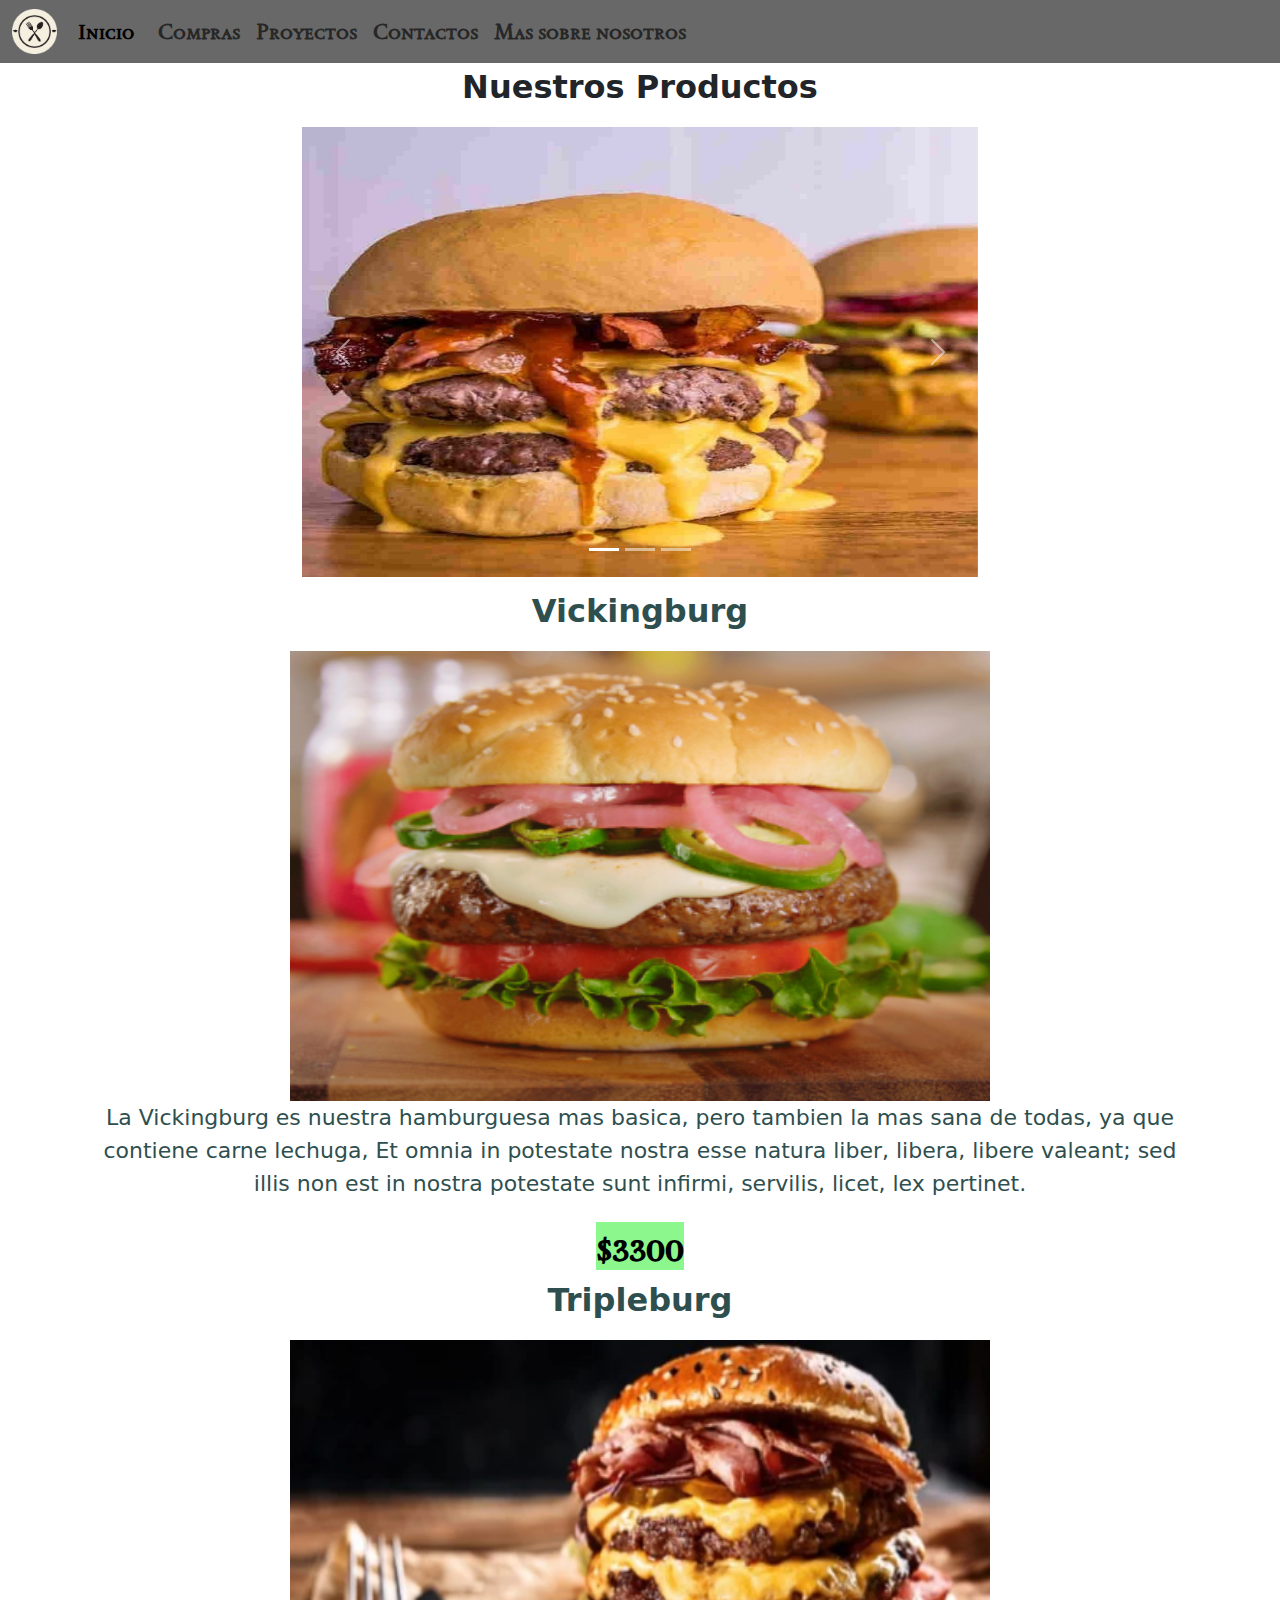
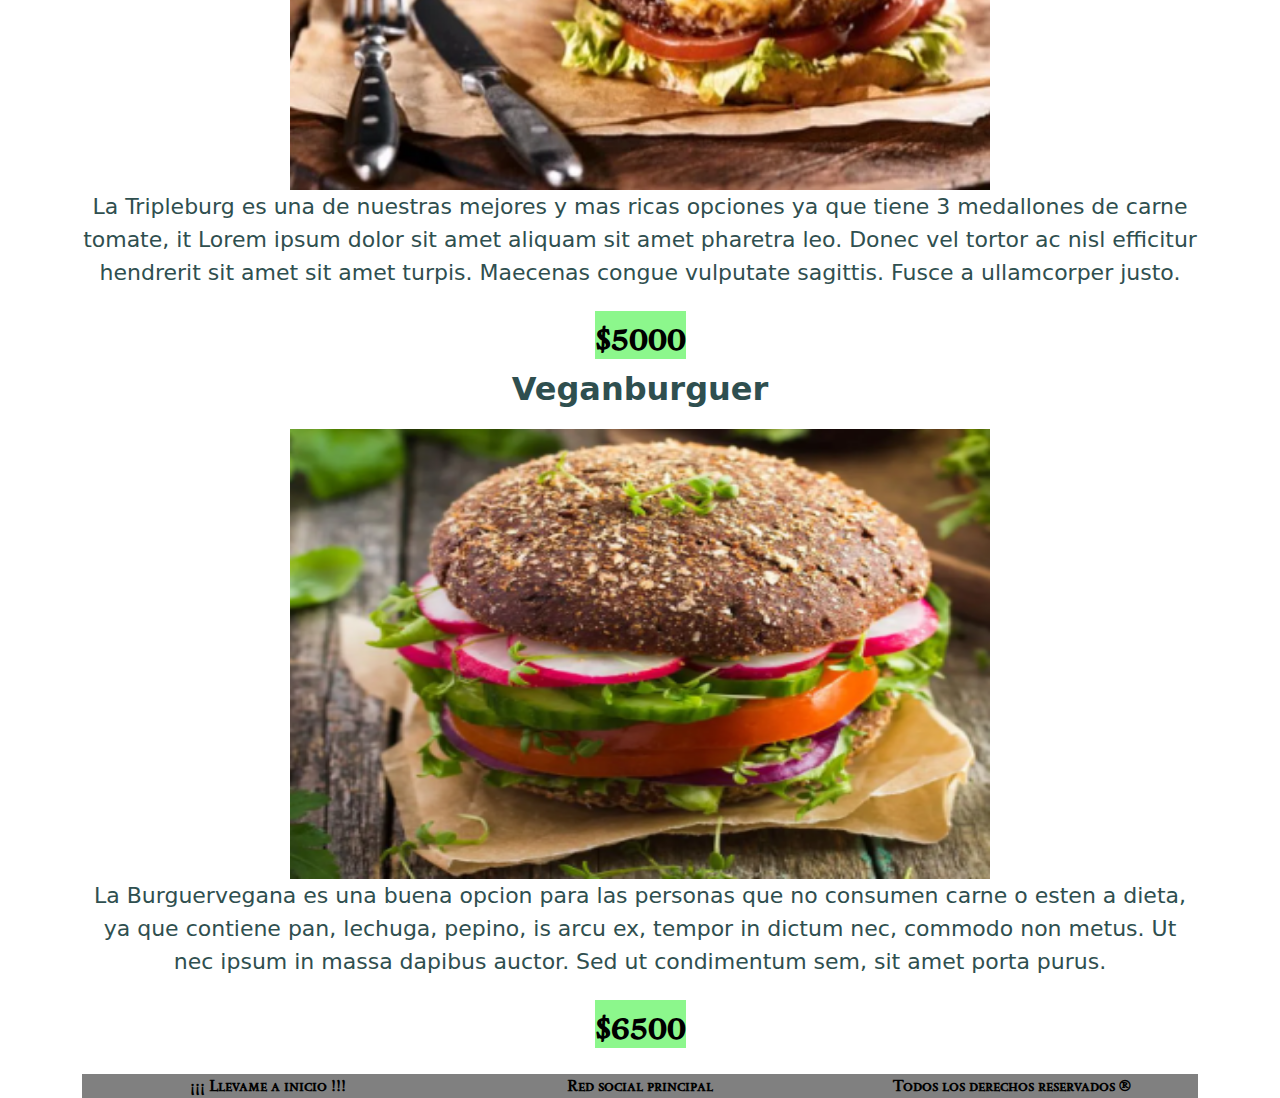
==== pages/compras.html @ 54c8f070 "se creo un commit" ====
<!DOCTYPE html>
<html lang="en">

<head>
    <meta charset="UTF-8">
    <meta name="viewport" content="width=device-width, initial-scale=1.0">
    <link href="https://cdn.jsdelivr.net/npm/bootstrap@5.3.3/dist/css/bootstrap.min.css" rel="stylesheet"
        integrity="sha384-QWTKZyjpPEjISv5WaRU9OFeRpok6YctnYmDr5pNlyT2bRjXh0JMhjY6hW+ALEwIH" crossorigin="anonymous">
    <link rel="stylesheet" href="/styles/style.css"> <!-- CSS -->
    <!-- Fuente propia -->
    <link rel="preconnect" href="https://fonts.googleapis.com">
    <link rel="preconnect" href="https://fonts.gstatic.com" crossorigin>
    <link href="https://fonts.googleapis.com/css2?family=Sedan+SC&display=swap" rel="stylesheet">
    <title>Compras</title>
</head>
<!-- parte visible -->

<body>

    <header>
        <!-- inicio navegable / navegacion -->
        <nav class="navbar navbar-expand-lg navegacion">
            <div class="container-fluid">
                <img class="logo--propio" src="../multimedia/ico11.png" alt="Imagendelogo">
                <a class="navbar-brand" href="../index.html">Inicio</a>
                <button class="navbar-toggler" type="button" data-bs-toggle="collapse" data-bs-target="#navbarNav"
                    aria-controls="navbarNav" aria-expanded="false" aria-label="Toggle navigation">
                    <span class="navbar-toggler-icon"></span>
                </button>
                <div class="collapse navbar-collapse" id="navbarNav">
                    <ul class="navbar-nav">
                        <li class="nav-item">
                            <a class="nav-link" aria-current="page" href="../pages/compras.html">Compras</a>
                        </li>
                        <li class="nav-item">
                            <a class="nav-link" href="../pages/proyectos.html">Proyectos</a>
                        </li>
                        <li class="nav-item">
                            <a class="nav-link" href="../pages/contactos.html">Contactos</a>
                        </li>
                        <li class="nav-item">
                            <a class="nav-link" href="../pages/massobrenosotros.html">Mas sobre nosotros</a>
                        </li>
                    </ul>
                </div>
            </div>
        </nav>
    </header>

    <main>
        <div>
            <p class="titulos1">
                Nuestros Productos
            </p>
        </div>
        <div class="container">
            <div class="row justify-content-center">
                <div id="carouselExampleIndicators" class="carousel slide imagenestamanio carrusel">
                    <div class="carousel-indicators">
                        <button type="button" data-bs-target="#carouselExampleIndicators" data-bs-slide-to="0"
                            class="active" aria-current="true" aria-label="Slide 1"></button>
                        <button type="button" data-bs-target="#carouselExampleIndicators" data-bs-slide-to="1"
                            aria-label="Slide 2"></button>
                        <button type="button" data-bs-target="#carouselExampleIndicators" data-bs-slide-to="2"
                            aria-label="Slide 3"></button>
                    </div>
                    <div class="carousel-inner">
                        <div class="carousel-item active">
                            <img src="../multimedia/producto1.jpg" class="d-block w-100 imagenestamanio carrusel"
                                alt="imagen-de-producto1">
                        </div>
                        <div class="carousel-item">
                            <img src="../multimedia/producto2.jpeg" class="d-block w-100 imagenestamanio carrusel"
                                alt="foto-de-producto2">
                        </div>
                        <div class="carousel-item">
                            <img src="../multimedia/producto3.jpg" class="d-block w-100 imagenestamanio carrusel"
                                alt="imagen-de-producto3">
                        </div>
                    </div>
                    <button class="carousel-control-prev" type="button" data-bs-target="#carouselExampleIndicators"
                        data-bs-slide="prev">
                        <span class="carousel-control-prev-icon" aria-hidden="true"></span>
                        <span class="visually-hidden">Anterior</span>
                    </button>
                    <button class="carousel-control-next" type="button" data-bs-target="#carouselExampleIndicators"
                        data-bs-slide="next">
                        <span class="carousel-control-next-icon" aria-hidden="true"></span>
                        <span class="visually-hidden">Siguiente</span>
                    </button>
                </div>
            </div>

            <!-- estructura 1 -->
            <section class="estructurap1">
                <article>
                    <p class="titulos1">
                        Vickingburg
                    </p>
                    <!-- foto de la vicking burg -->
                    <img class="img-fluid imagenestamanio" src="../multimedia/vicking.bmp" alt="imagen-de-vicking-burg">
                    <p class="parrafos1"> <!-- parrafos 1-->
                        La Vickingburg es nuestra hamburguesa mas basica, pero
                        tambien la mas sana de todas, ya que contiene carne
                        lechuga, Et omnia in potestate nostra esse natura liber,
                        libera, libere valeant; sed illis non est in nostra
                        potestate sunt infirmi, servilis, licet, lex pertinet.
                    </p>
                    <a class="link-compras" href>$3300</a>
                    <!-- click de compras -->
                </article>
            </section>
            <!-- estructura 2 -->
            <section class="estructurap1">
                <article>
                    <p class="titulos1">
                        Tripleburg
                    </p>
                    <!-- foto de la burguer triple-->
                    <img class="img-fluid imagenestamanio" src="../multimedia/triple.bmp" alt="foto-de-tripleburg">
                    <!-- foto -->
                    <p class="parrafos1"> <!-- parrafos 2 -->
                        La Tripleburg es una de nuestras mejores y mas ricas
                        opciones ya que tiene 3 medallones de carne tomate, it
                        Lorem ipsum dolor sit amet aliquam sit amet pharetra
                        leo. Donec vel tortor ac nisl efficitur hendrerit sit
                        amet sit amet turpis. Maecenas congue vulputate
                        sagittis. Fusce a ullamcorper justo.
                    </p>
                    <a class="link-compras" href>$5000</a>
                    <!-- click de compras -->
                </article>
            </section>
            <!-- estructura 3 -->
            <section class="estructurap1">
                <article>
                    <p class="titulos1">
                        Veganburguer
                    </p>
                    <!-- foto de burguer -->
                    <img class="img-fluid imagenestamanio" src="../multimedia/vegan.bmp" alt="burguer-vegana">
                    <p class="parrafos1"> <!-- parrafos 1-->
                        La Burguervegana es una buena opcion para las personas
                        que no
                        consumen carne o esten a dieta, ya que contiene pan,
                        lechuga, pepino, is arcu ex, tempor in dictum nec,
                        commodo non metus. Ut nec ipsum in massa dapibus auctor.
                        Sed ut condimentum sem, sit amet porta purus.
                    </p>
                    <a class="link-compras" href>$6500</a>
                    <!-- click de compras -->
                </article>
            </section>
            <footer class="foot">
                <div class="container text-center">
                    <div class="row align-items-end">
                        <div class="col">
                            <a class="foot" href="../index.html">¡¡¡ Llevame a inicio !!!</a>
                        </div>
                        <div class="col">
                            <a class="foot" href="https://www.instagram.com/?hl=es-la">Red social principal</a>
                        </div>
                        <div class="col">
                            Todos los derechos reservados ®
                        </div>
                    </div>
                </div>
            </footer>
    </main>
    <script src="https://cdn.jsdelivr.net/npm/bootstrap@5.3.3/dist/js/bootstrap.bundle.min.js"
        integrity="sha384-YvpcrYf0tY3lHB60NNkmXc5s9fDVZLESaAA55NDzOxhy9GkcIdslK1eN7N6jIeHz"
        crossorigin="anonymous"></script>
</body>

</html>
---- styles/style.css ----
* {
    padding: 0;
    margin: 0;
}

/*Telefonos*/
@media only screen and (max-width: 400px) {
    body {
        background-color: grey;
    }

    .carousel-inner img {
        max-width: 400px;
        height: 350px;
    }

    .foot {
        font-size: 11px;
    }

    .imagenestamanio {
        width: 400px;
        height: 250px;
    }

    .titulos1 {
        color: black;
    }

    .parrafos1 {
        color: black;
    }

    .link-empresa {
        width: 350px;
    }
}

/*Tablets*/
@media only screen and (min-width: 401px) and (max-width: 900px) {
    body {
        background-color: rgba(255, 187, 0, 0.877);
    }

    .carousel-inner img {
        max-width: 48rem;
        height: 350px;
    }

    .imagenestamanio {
        width: 400px;
        height: 250px;
    }

    .titulos1 {
        color: black;

    }

    .parrafos1 {
        color: black;
    }

    .link-empresa {
        width: 350px;
    }
}

/*Zona de navegacion*/
.navegacion {
    background-color: rgb(104, 104, 104);
    font-weight: bolder;
    font-family: "Sedan SC", serif;
    color: black;
    font-size: 1.3rem;
}

.link-compras {
    font-weight: bolder;
    font-family: "Sedan SC", serif;
    color: black;
    background-color: rgb(140, 247, 140);
    font-size: 40px;
    text-decoration: none;
}

.estructurap1 {
    display: flex;
}

.link-empresa {
    text-align: center;
    display: inline-block;
    background-color: rgb(224, 224, 224);
}

/* logo */
.logo--propio {
    width: 45px;
    height: 45px;
    margin-right: 1.3rem;
}

/*Todas las estructuras*/
.estructurap1 {
    color: darkslategrey;
    display: contents;
    text-align: center;
}

/*Todos los titulos*/
.titulos1 {
    font-weight: bold;
    font-size: 32px;
    display: block;
    text-align: center;
}

.parrafos1 {
    font-size: 22px;
    display: inline-block;
}

/*Tamaño de imagenes, lo puse con (ni) para no usar la ñ*/
.imagenestamanio {
    width: 700px;
    height: 450px;

}

/*Tamaño de las imagenes de mcdonals y burguerkings*/
.imagenes-mcyburg {
    width: 300px;
    height: 300px;
}

.foot {
    margin-top: 20px;
    color: rgb(0, 0, 0);
    text-decoration: none;
    text-align: center;
    background-color: grey;
    font-family: "Sedan SC", serif;
    text-decoration: none;
    font-weight: bolder;
}

.carrusel {
    margin-bottom: 10px;
    display: flex;
    justify-content: center;
}
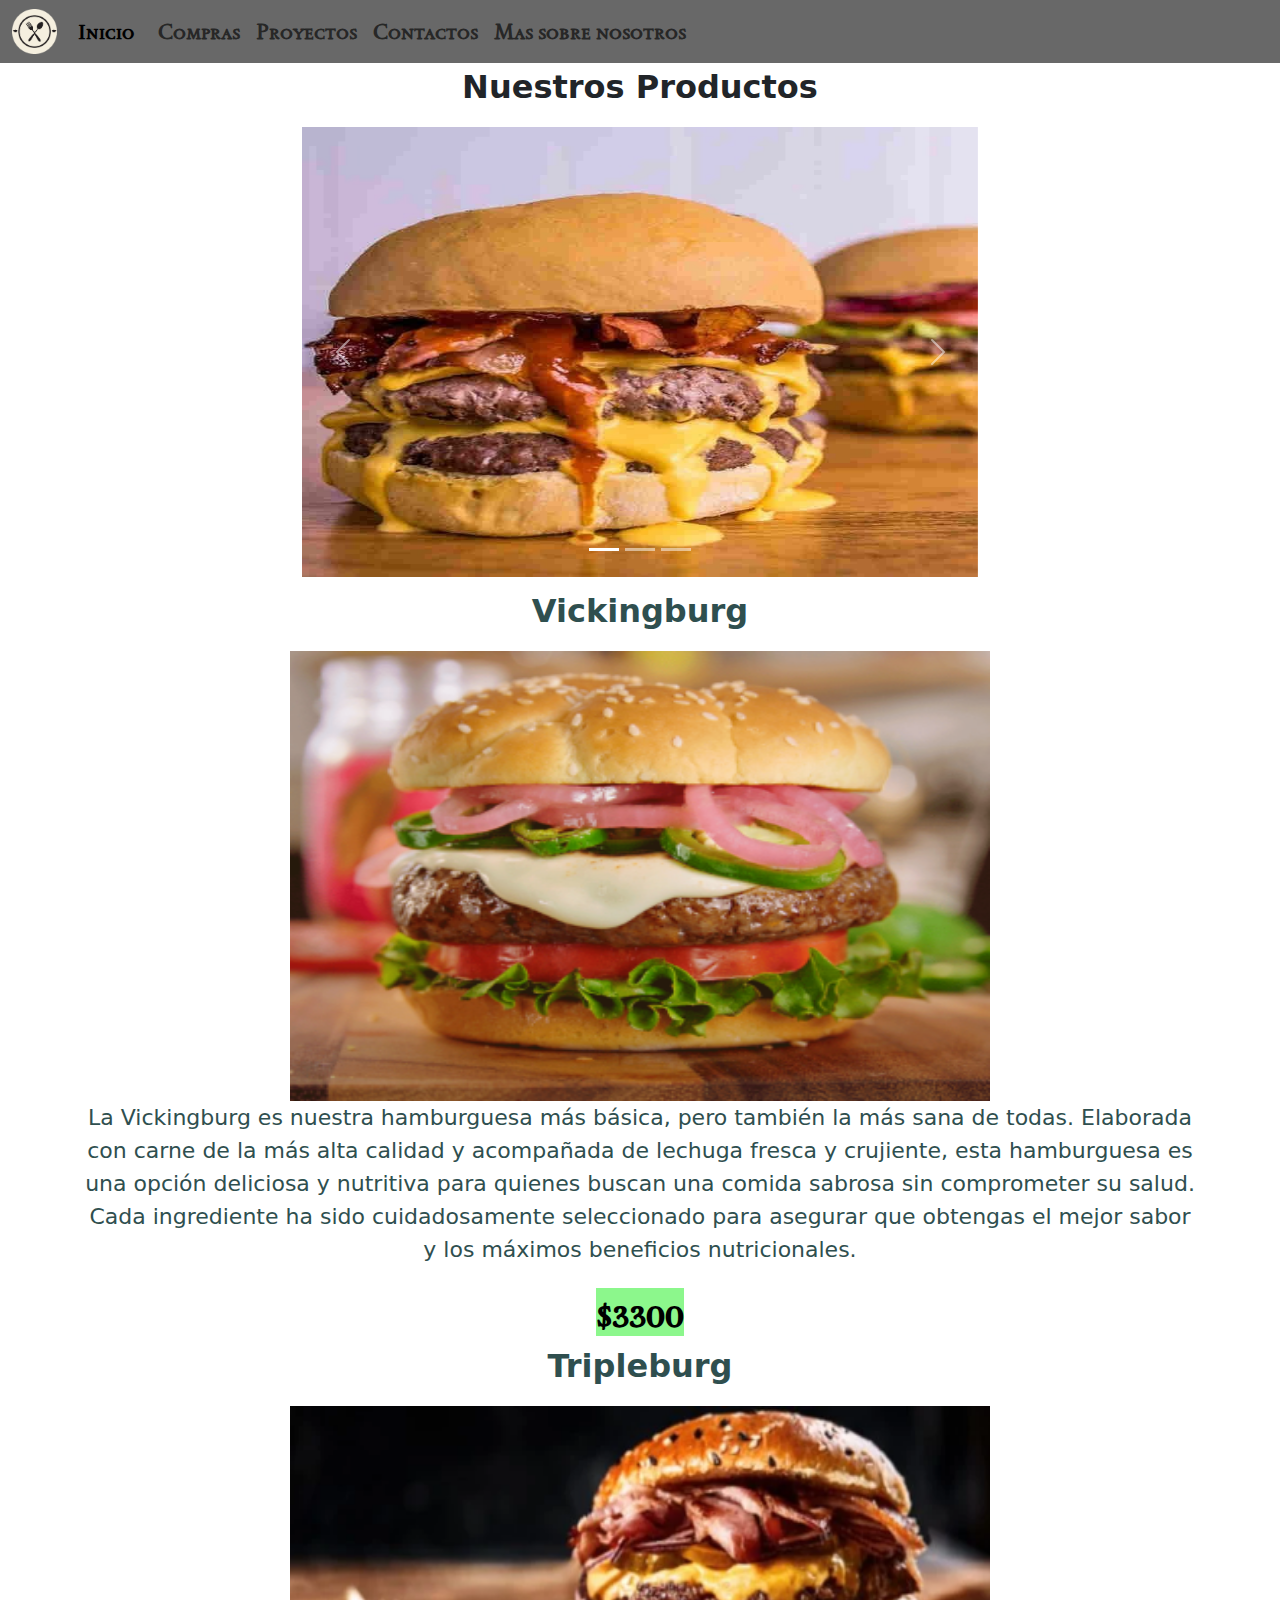
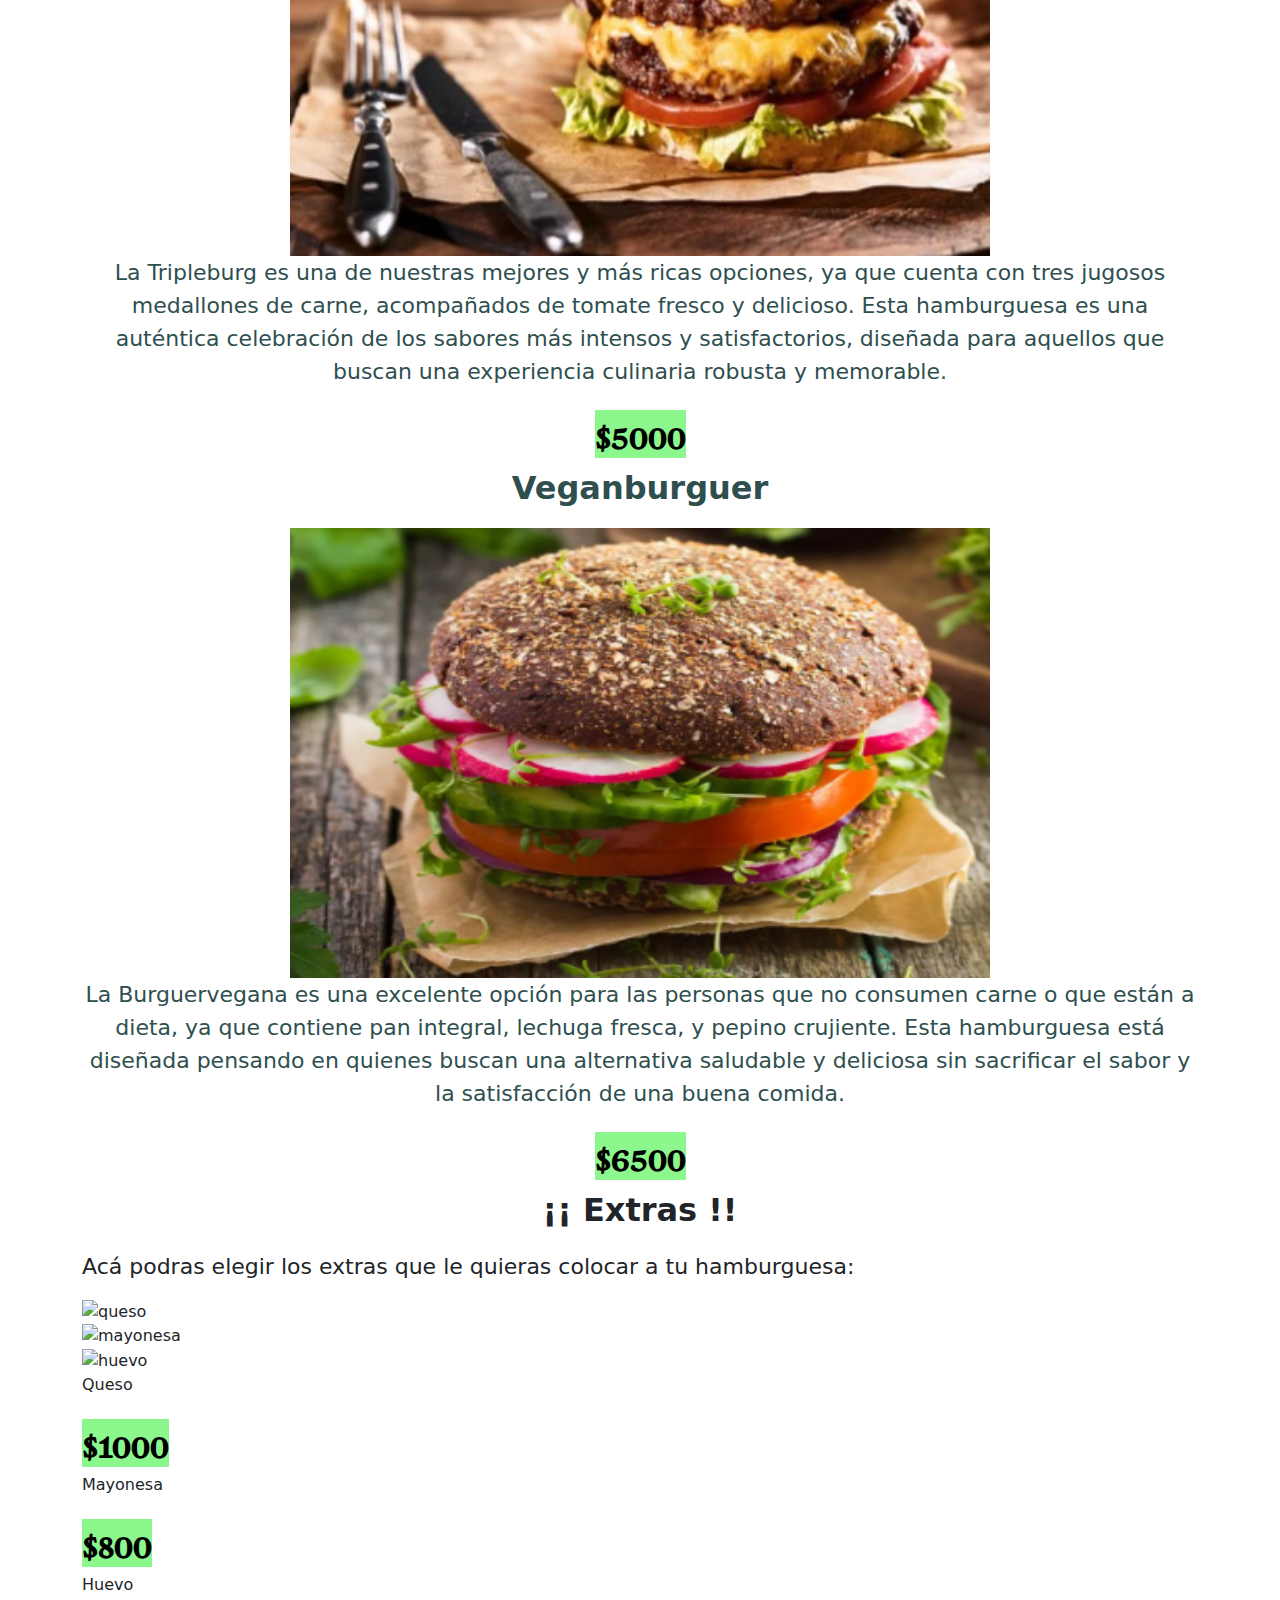
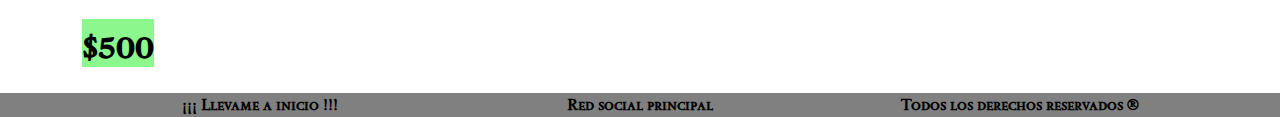
==== commit 087a1feb: "guardado provisorio" ====
--- a/pages/compras.html
+++ b/pages/compras.html
@@ -6,11 +6,12 @@
     <meta name="viewport" content="width=device-width, initial-scale=1.0">
     <link href="https://cdn.jsdelivr.net/npm/bootstrap@5.3.3/dist/css/bootstrap.min.css" rel="stylesheet"
         integrity="sha384-QWTKZyjpPEjISv5WaRU9OFeRpok6YctnYmDr5pNlyT2bRjXh0JMhjY6hW+ALEwIH" crossorigin="anonymous">
-    <link rel="stylesheet" href="/styles/style.css"> <!-- CSS -->
     <!-- Fuente propia -->
     <link rel="preconnect" href="https://fonts.googleapis.com">
     <link rel="preconnect" href="https://fonts.gstatic.com" crossorigin>
     <link href="https://fonts.googleapis.com/css2?family=Sedan+SC&display=swap" rel="stylesheet">
+    <link rel="stylesheet" href="https://cdnjs.cloudflare.com/ajax/libs/animate.css/4.1.1/animate.min.css" />
+    <link rel="stylesheet" href="../styles/style.css"> <!-- CSS -->
     <title>Compras</title>
 </head>
 <!-- parte visible -->
@@ -19,7 +20,7 @@
 
     <header>
         <!-- inicio navegable / navegacion -->
-        <nav class="navbar navbar-expand-lg navegacion">
+        <nav class="navbar navbar-expand-lg navegacion animate__animated animate__backInDown">
             <div class="container-fluid">
                 <img class="logo--propio" src="../multimedia/ico11.png" alt="Imagendelogo">
                 <a class="navbar-brand" href="../index.html">Inicio</a>
@@ -30,16 +31,16 @@
                 <div class="collapse navbar-collapse" id="navbarNav">
                     <ul class="navbar-nav">
                         <li class="nav-item">
-                            <a class="nav-link" aria-current="page" href="../pages/compras.html">Compras</a>
-                        </li>
-                        <li class="nav-item">
-                            <a class="nav-link" href="../pages/proyectos.html">Proyectos</a>
-                        </li>
-                        <li class="nav-item">
-                            <a class="nav-link" href="../pages/contactos.html">Contactos</a>
-                        </li>
-                        <li class="nav-item">
-                            <a class="nav-link" href="../pages/massobrenosotros.html">Mas sobre nosotros</a>
+                            <a class="nav-link" aria-current="page" href="./compras.html">Compras</a>
+                        </li>
+                        <li class="nav-item">
+                            <a class="nav-link" href="./proyectos.html">Proyectos</a>
+                        </li>
+                        <li class="nav-item">
+                            <a class="nav-link" href="./contactos.html">Contactos</a>
+                        </li>
+                        <li class="nav-item">
+                            <a class="nav-link" href="./massobrenosotros.html">Mas sobre nosotros</a>
                         </li>
                     </ul>
                 </div>
@@ -100,11 +101,11 @@
                     <!-- foto de la vicking burg -->
                     <img class="img-fluid imagenestamanio" src="../multimedia/vicking.bmp" alt="imagen-de-vicking-burg">
                     <p class="parrafos1"> <!-- parrafos 1-->
-                        La Vickingburg es nuestra hamburguesa mas basica, pero
-                        tambien la mas sana de todas, ya que contiene carne
-                        lechuga, Et omnia in potestate nostra esse natura liber,
-                        libera, libere valeant; sed illis non est in nostra
-                        potestate sunt infirmi, servilis, licet, lex pertinet.
+                        La Vickingburg es nuestra hamburguesa más básica, pero también la más sana de todas. Elaborada
+                        con carne de la más alta calidad y acompañada de lechuga fresca y crujiente, esta hamburguesa es
+                        una opción deliciosa y nutritiva para quienes buscan una comida sabrosa sin comprometer su
+                        salud. Cada ingrediente ha sido cuidadosamente seleccionado para asegurar que obtengas el mejor
+                        sabor y los máximos beneficios nutricionales.
                     </p>
                     <a class="link-compras" href>$3300</a>
                     <!-- click de compras -->
@@ -120,12 +121,10 @@
                     <img class="img-fluid imagenestamanio" src="../multimedia/triple.bmp" alt="foto-de-tripleburg">
                     <!-- foto -->
                     <p class="parrafos1"> <!-- parrafos 2 -->
-                        La Tripleburg es una de nuestras mejores y mas ricas
-                        opciones ya que tiene 3 medallones de carne tomate, it
-                        Lorem ipsum dolor sit amet aliquam sit amet pharetra
-                        leo. Donec vel tortor ac nisl efficitur hendrerit sit
-                        amet sit amet turpis. Maecenas congue vulputate
-                        sagittis. Fusce a ullamcorper justo.
+                        La Tripleburg es una de nuestras mejores y más ricas opciones, ya que cuenta con tres jugosos
+                        medallones de carne, acompañados de tomate fresco y delicioso. Esta hamburguesa es una auténtica
+                        celebración de los sabores más intensos y satisfactorios, diseñada para aquellos que buscan una
+                        experiencia culinaria robusta y memorable.
                     </p>
                     <a class="link-compras" href>$5000</a>
                     <!-- click de compras -->
@@ -140,36 +139,69 @@
                     <!-- foto de burguer -->
                     <img class="img-fluid imagenestamanio" src="../multimedia/vegan.bmp" alt="burguer-vegana">
                     <p class="parrafos1"> <!-- parrafos 1-->
-                        La Burguervegana es una buena opcion para las personas
-                        que no
-                        consumen carne o esten a dieta, ya que contiene pan,
-                        lechuga, pepino, is arcu ex, tempor in dictum nec,
-                        commodo non metus. Ut nec ipsum in massa dapibus auctor.
-                        Sed ut condimentum sem, sit amet porta purus.
+                        La Burguervegana es una excelente opción para las personas que no consumen carne o que están a
+                        dieta, ya que contiene pan integral, lechuga fresca, y pepino crujiente. Esta hamburguesa está
+                        diseñada pensando en quienes buscan una alternativa saludable y deliciosa sin sacrificar el
+                        sabor y la satisfacción de una buena comida.
                     </p>
                     <a class="link-compras" href>$6500</a>
                     <!-- click de compras -->
                 </article>
             </section>
-            <footer class="foot">
-                <div class="container text-center">
-                    <div class="row align-items-end">
-                        <div class="col">
-                            <a class="foot" href="../index.html">¡¡¡ Llevame a inicio !!!</a>
-                        </div>
-                        <div class="col">
-                            <a class="foot" href="https://www.instagram.com/?hl=es-la">Red social principal</a>
-                        </div>
-                        <div class="col">
-                            Todos los derechos reservados ®
-                        </div>
-                    </div>
-                </div>
-            </footer>
-    </main>
-    <script src="https://cdn.jsdelivr.net/npm/bootstrap@5.3.3/dist/js/bootstrap.bundle.min.js"
-        integrity="sha384-YvpcrYf0tY3lHB60NNkmXc5s9fDVZLESaAA55NDzOxhy9GkcIdslK1eN7N6jIeHz"
-        crossorigin="anonymous"></script>
+            <section>
+                <p class="titulos1">
+                    ¡¡ Extras !!
+                </p>
+                <p class="parrafos1 extra">
+                    Acá podras elegir los extras que le quieras colocar a tu hamburguesa:
+                </p>
+                <div class="galeria">
+                    <div class="elemento-galeria"><img src="../multimedia/extra1.jpg" alt="queso"></div>
+                    <div class="elemento-galeria"><img src="../multimedia/extra2.jpg" alt="mayonesa"></div>
+                    <div class="elemento-galeria"><img src="../multimedia/extra3.jpg" alt="huevo"></div>
+                </div>
+                <div class="precios">
+                    <div class="elemento-precios">
+                        <p class="extlet">Queso</p>
+                        <a class="link-compras" href="">$1000</a>
+                    </div>
+                    <div class="elemento-precios">
+                        <p class="extlet">Mayonesa</p>
+                        <a class="link-compras" href="">$800</a>
+                    </div>
+                    <div class="elemento-precios">
+                        <p class="extlet">Huevo</p>
+                        <a class="link-compras" href="">$500</a>
+                    </div>
+                </div>
+
+            </section>
+
+
+        </div>
+
 </body>
 
+</main>
+
+<footer class="foot">
+    <div class="container text-center">
+        <div class="row align-items-end">
+            <div class="col">
+                <a class="foot" href="../index.html">¡¡¡ Llevame a inicio !!!</a>
+            </div>
+            <div class="col">
+                <a class="foot" href="https://www.instagram.com/?hl=es-la">Red social principal</a>
+            </div>
+            <div class="col">
+                Todos los derechos reservados ®
+            </div>
+        </div>
+    </div>
+</footer>
+
+<script src="https://cdn.jsdelivr.net/npm/bootstrap@5.3.3/dist/js/bootstrap.bundle.min.js"
+    integrity="sha384-YvpcrYf0tY3lHB60NNkmXc5s9fDVZLESaAA55NDzOxhy9GkcIdslK1eN7N6jIeHz"
+    crossorigin="anonymous"></script>
+
 </html>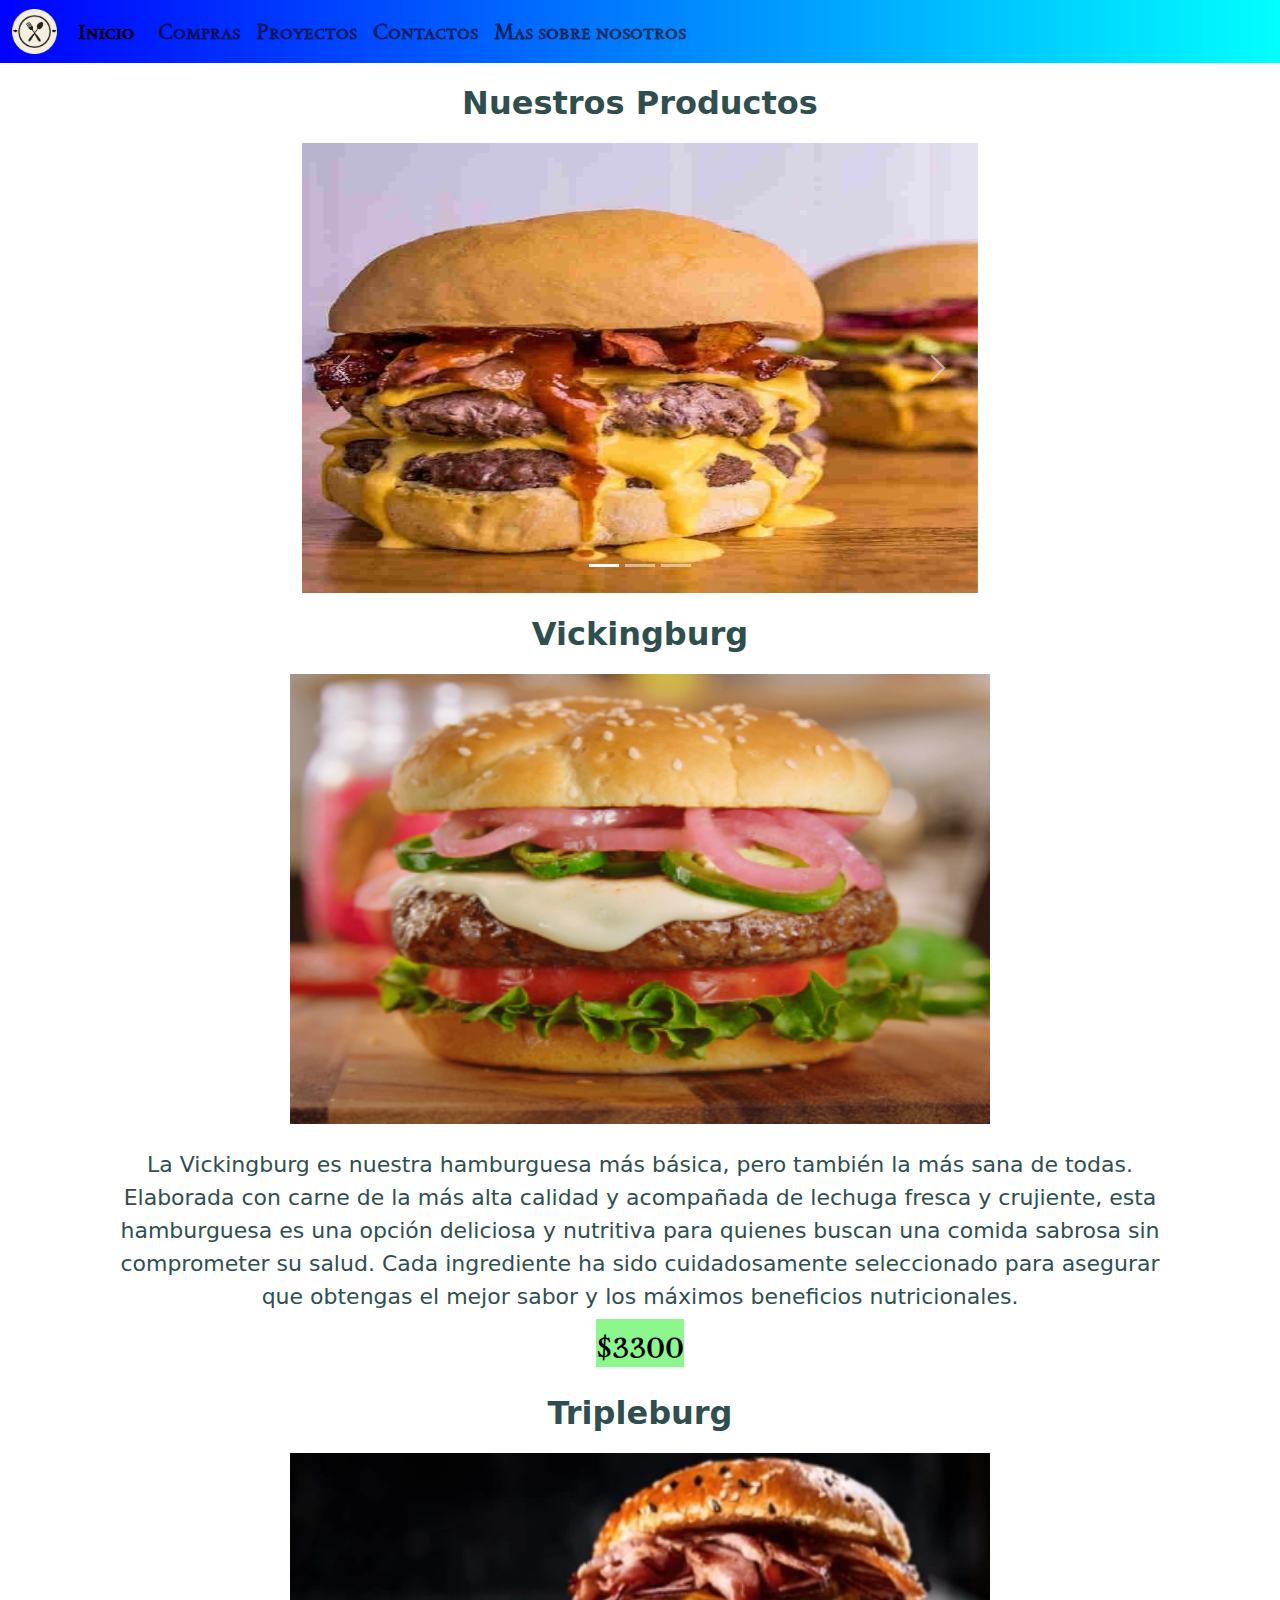
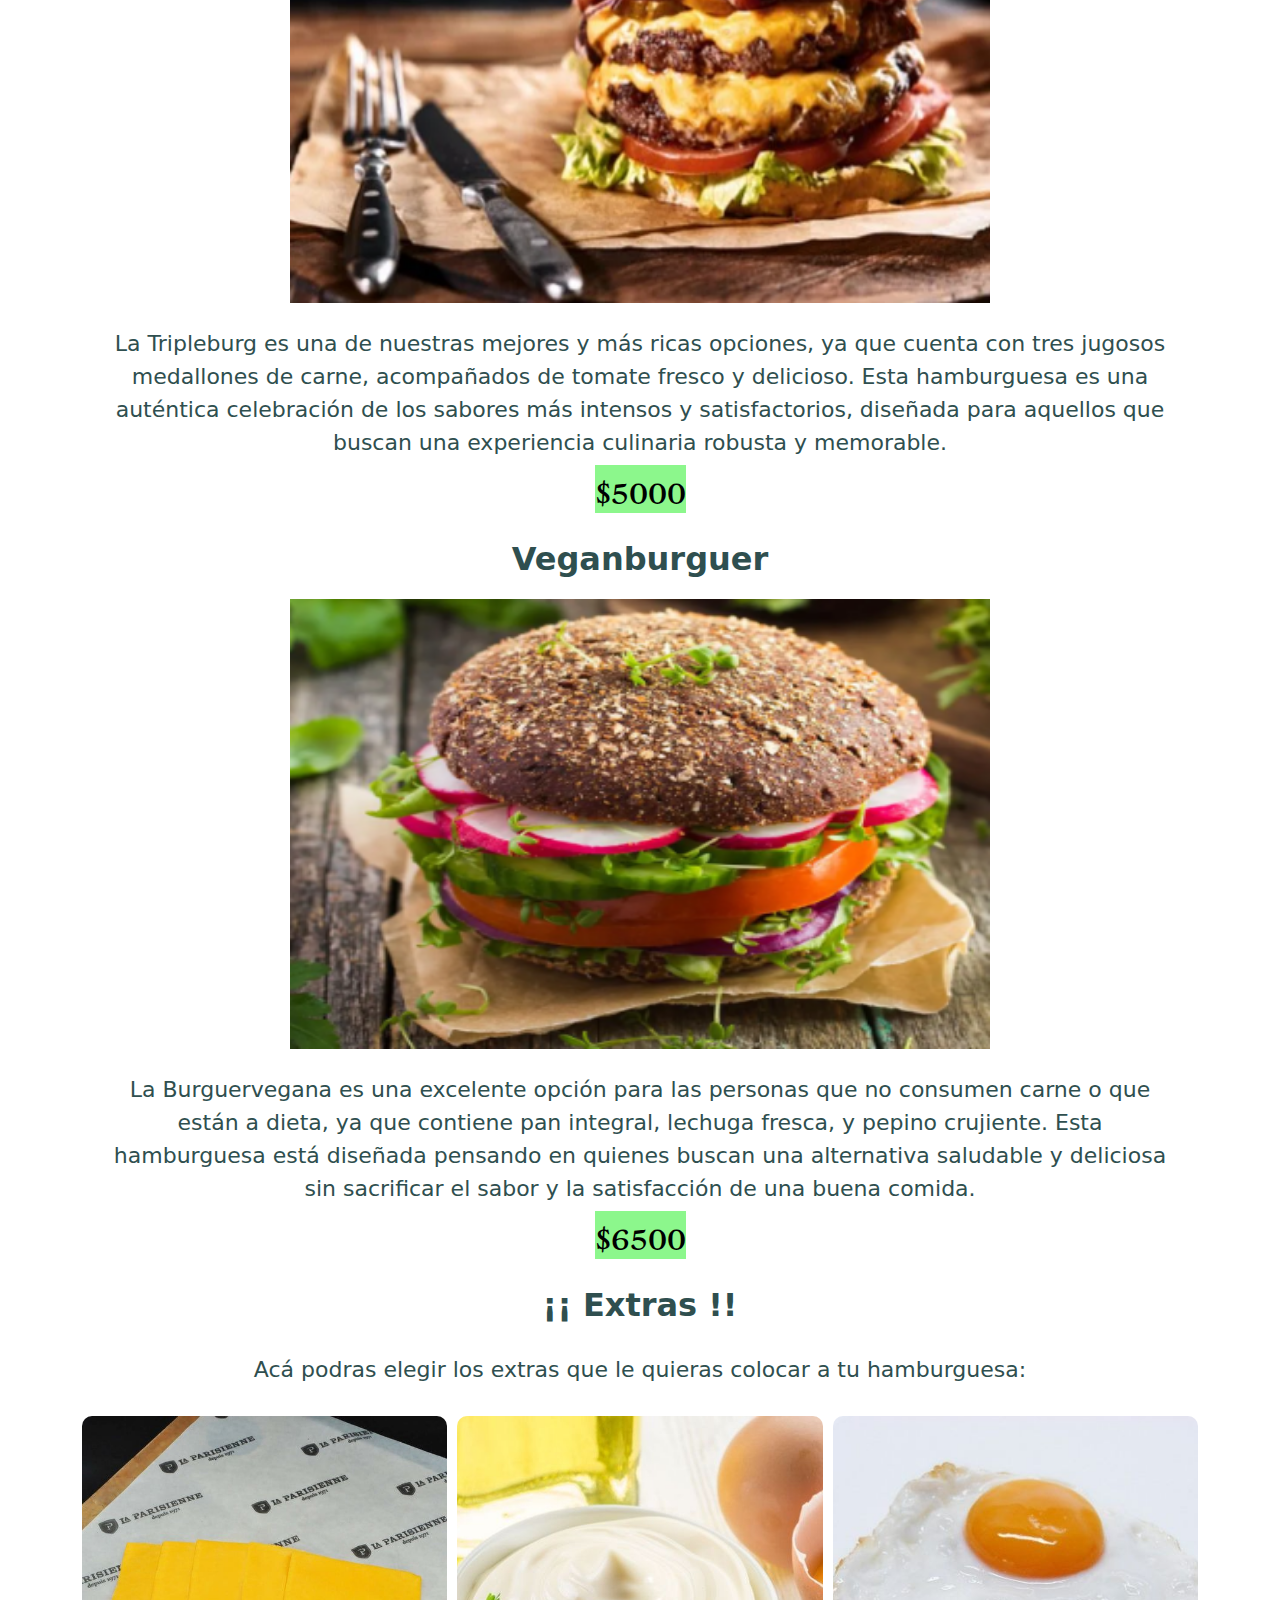
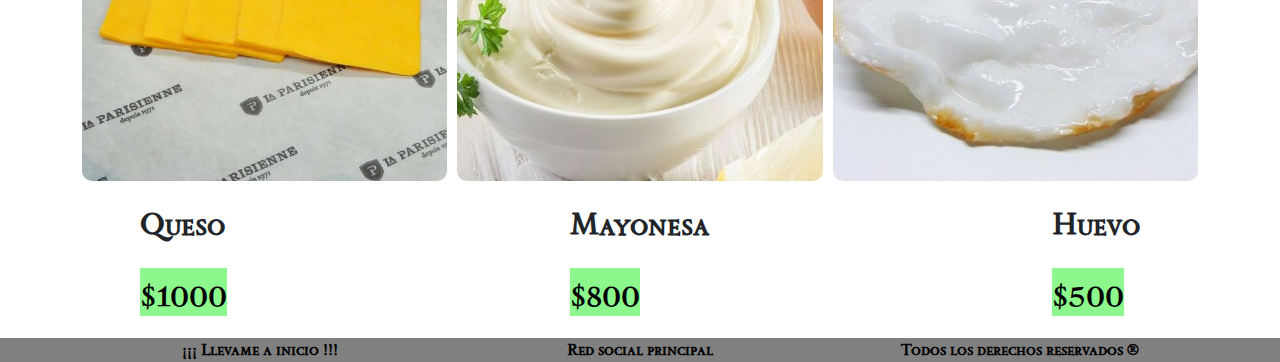
==== commit dd140ec7: "se corrigieron extenciones de imagenes, se comprimieron tamaños de imagenes y se corrigieron lineas " ====
--- a/pages/compras.html
+++ b/pages/compras.html
@@ -4,6 +4,8 @@
 <head>
     <meta charset="UTF-8">
     <meta name="viewport" content="width=device-width, initial-scale=1.0">
+    <meta name="description" content="Hamburgueseria y comida">
+    <meta name="keywords" content="HAMBURGUESAS, HAMBURGUESA, HAMBURGUESERIA, COMIDA, COMIDAS, COMIDA RAPIDA, COMIDA CHATARRA, PIZZA.">
     <link href="https://cdn.jsdelivr.net/npm/bootstrap@5.3.3/dist/css/bootstrap.min.css" rel="stylesheet"
         integrity="sha384-QWTKZyjpPEjISv5WaRU9OFeRpok6YctnYmDr5pNlyT2bRjXh0JMhjY6hW+ALEwIH" crossorigin="anonymous">
     <!-- Fuente propia -->
@@ -14,11 +16,13 @@
     <link rel="stylesheet" href="../styles/style.css"> <!-- CSS -->
     <title>Compras</title>
 </head>
+
 <!-- parte visible -->
 
-<body>
-
-    <header>
+<body> <!-- *** INICIO DE BODY *** -->
+
+    <header> <!-- *** INICIO DE HEADER *** -->
+
         <!-- inicio navegable / navegacion -->
         <nav class="navbar navbar-expand-lg navegacion animate__animated animate__backInDown">
             <div class="container-fluid">
@@ -46,9 +50,11 @@
                 </div>
             </div>
         </nav>
-    </header>
-
-    <main>
+
+    </header> <!-- *** FINAL DE HEADER *** -->
+
+    <main> <!-- *** INICIO DE MAIN *** -->
+
         <div>
             <p class="titulos1">
                 Nuestros Productos
@@ -67,15 +73,15 @@
                     </div>
                     <div class="carousel-inner">
                         <div class="carousel-item active">
-                            <img src="../multimedia/producto1.jpg" class="d-block w-100 imagenestamanio carrusel"
+                            <img src="../multimedia/producto1.png" class="d-block w-100 imagenestamanio carrusel"
                                 alt="imagen-de-producto1">
                         </div>
                         <div class="carousel-item">
-                            <img src="../multimedia/producto2.jpeg" class="d-block w-100 imagenestamanio carrusel"
+                            <img src="../multimedia/producto2.png" class="d-block w-100 imagenestamanio carrusel"
                                 alt="foto-de-producto2">
                         </div>
                         <div class="carousel-item">
-                            <img src="../multimedia/producto3.jpg" class="d-block w-100 imagenestamanio carrusel"
+                            <img src="../multimedia/producto3.png" class="d-block w-100 imagenestamanio carrusel"
                                 alt="imagen-de-producto3">
                         </div>
                     </div>
@@ -99,7 +105,7 @@
                         Vickingburg
                     </p>
                     <!-- foto de la vicking burg -->
-                    <img class="img-fluid imagenestamanio" src="../multimedia/vicking.bmp" alt="imagen-de-vicking-burg">
+                    <img class="img-fluid imagenestamanio" src="../multimedia/vicking.png" alt="imagen-de-vicking-burg">
                     <p class="parrafos1"> <!-- parrafos 1-->
                         La Vickingburg es nuestra hamburguesa más básica, pero también la más sana de todas. Elaborada
                         con carne de la más alta calidad y acompañada de lechuga fresca y crujiente, esta hamburguesa es
@@ -118,7 +124,7 @@
                         Tripleburg
                     </p>
                     <!-- foto de la burguer triple-->
-                    <img class="img-fluid imagenestamanio" src="../multimedia/triple.bmp" alt="foto-de-tripleburg">
+                    <img class="img-fluid imagenestamanio" src="../multimedia/triple.png" alt="foto-de-tripleburg">
                     <!-- foto -->
                     <p class="parrafos1"> <!-- parrafos 2 -->
                         La Tripleburg es una de nuestras mejores y más ricas opciones, ya que cuenta con tres jugosos
@@ -137,7 +143,7 @@
                         Veganburguer
                     </p>
                     <!-- foto de burguer -->
-                    <img class="img-fluid imagenestamanio" src="../multimedia/vegan.bmp" alt="burguer-vegana">
+                    <img class="img-fluid imagenestamanio" src="../multimedia/vegan.png" alt="burguer-vegana">
                     <p class="parrafos1"> <!-- parrafos 1-->
                         La Burguervegana es una excelente opción para las personas que no consumen carne o que están a
                         dieta, ya que contiene pan integral, lechuga fresca, y pepino crujiente. Esta hamburguesa está
@@ -156,9 +162,9 @@
                     Acá podras elegir los extras que le quieras colocar a tu hamburguesa:
                 </p>
                 <div class="galeria">
-                    <div class="elemento-galeria"><img src="../multimedia/extra1.jpg" alt="queso"></div>
-                    <div class="elemento-galeria"><img src="../multimedia/extra2.jpg" alt="mayonesa"></div>
-                    <div class="elemento-galeria"><img src="../multimedia/extra3.jpg" alt="huevo"></div>
+                    <div class="elemento-galeria"><img src="../multimedia/extra1.png" alt="queso"></div>
+                    <div class="elemento-galeria"><img src="../multimedia/extra2.png" alt="mayonesa"></div>
+                    <div class="elemento-galeria"><img src="../multimedia/extra3.png" alt="huevo"></div>
                 </div>
                 <div class="precios">
                     <div class="elemento-precios">
@@ -174,31 +180,30 @@
                         <a class="link-compras" href="">$500</a>
                     </div>
                 </div>
-
-            </section>
-
-
+            </section>
         </div>
 
-</body>
-
-</main>
-
-<footer class="foot">
-    <div class="container text-center">
-        <div class="row align-items-end">
-            <div class="col">
-                <a class="foot" href="../index.html">¡¡¡ Llevame a inicio !!!</a>
-            </div>
-            <div class="col">
-                <a class="foot" href="https://www.instagram.com/?hl=es-la">Red social principal</a>
-            </div>
-            <div class="col">
-                Todos los derechos reservados ®
+    </main> <!-- *** FINAL DE MAIN *** -->
+
+    <footer class="foot"> <!-- *** INICIO DE FOOTER *** -->
+
+        <div class="container text-center">
+            <div class="row align-items-end">
+                <div class="col">
+                    <a class="foot" href="../index.html">¡¡¡ Llevame a inicio !!!</a>
+                </div>
+                <div class="col">
+                    <a class="foot" href="https://www.instagram.com/?hl=es-la">Red social principal</a>
+                </div>
+                <div class="col">
+                    Todos los derechos reservados ®
+                </div>
             </div>
         </div>
-    </div>
-</footer>
+
+    </footer> <!-- *** FINAL DE FOOTER *** -->
+
+</body> <!-- *** FINAL DE BODY *** -->
 
 <script src="https://cdn.jsdelivr.net/npm/bootstrap@5.3.3/dist/js/bootstrap.bundle.min.js"
     integrity="sha384-YvpcrYf0tY3lHB60NNkmXc5s9fDVZLESaAA55NDzOxhy9GkcIdslK1eN7N6jIeHz"
--- a/styles/style.css
+++ b/styles/style.css
@@ -1,152 +1,254 @@
+@charset "UTF-8";
+/*COLORES*/
+.cajapeque, .imagenespequenias {
+  height: 200px;
+  width: 200px;
+}
+
+/*profe en algunos lados force los extend y maps ya que eran requisitos para el preentregable pero luego quiero quitarlos ya que no me sirven tanto como las variables y otras herramientas que si me sirven*/
 * {
-    padding: 0;
-    margin: 0;
-}
-
-/*Telefonos*/
+  padding: 0;
+  margin: 0;
+  box-sizing: border-box;
+}
+
+/* Zona de navegacion */
+.navegacion {
+  background: linear-gradient(to right, #0000ff, #00ffff);
+  /*background-color: $terciario-color;*/
+  font-weight: bolder;
+  font-family: "Sedan SC", serif;
+  color: black;
+  font-size: 1.3rem;
+}
+
+/* TELEFONO */
 @media only screen and (max-width: 400px) {
-    body {
-        background-color: grey;
-    }
-
-    .carousel-inner img {
-        max-width: 400px;
-        height: 350px;
-    }
-
-    .foot {
-        font-size: 11px;
-    }
-
-    .imagenestamanio {
-        width: 400px;
-        height: 250px;
-    }
-
-    .titulos1 {
-        color: black;
-    }
-
-    .parrafos1 {
-        color: black;
-    }
-
-    .link-empresa {
-        width: 350px;
-    }
-}
-
-/*Tablets*/
+  body {
+    background-color: rgb(182, 182, 182);
+  }
+  body .carousel-inner img {
+    max-width: 400px;
+    height: 350px;
+  }
+  body .galeria {
+    grid-template-columns: 1fr;
+    grid-template-rows: repeat(3, 13rem);
+  }
+  body .extlet {
+    font-size: 20px;
+    color: black;
+  }
+  body .precios {
+    font-size: 25px;
+  }
+  body .link-compras {
+    font-size: 25px;
+  }
+  body .foot {
+    padding-top: 5px;
+    font-size: 11px;
+  }
+  body .imagenestamanio {
+    width: 400px;
+    height: 250px;
+  }
+  body .titulos1 {
+    font-size: 20px;
+    color: black;
+  }
+  body .parrafos1 {
+    font-size: 16px;
+    color: black;
+  }
+  body .link-empresa {
+    width: 350px;
+  }
+  body .imagenes-mcyburg {
+    height: 200px;
+    width: 200px;
+  }
+}
+/* TABLET */
 @media only screen and (min-width: 401px) and (max-width: 900px) {
-    body {
-        background-color: rgba(255, 187, 0, 0.877);
-    }
-
-    .carousel-inner img {
-        max-width: 48rem;
-        height: 350px;
-    }
-
-    .imagenestamanio {
-        width: 400px;
-        height: 250px;
-    }
-
-    .titulos1 {
-        color: black;
-
-    }
-
-    .parrafos1 {
-        color: black;
-    }
-
-    .link-empresa {
-        width: 350px;
-    }
-}
-
-/*Zona de navegacion*/
-.navegacion {
-    background-color: rgb(104, 104, 104);
-    font-weight: bolder;
-    font-family: "Sedan SC", serif;
-    color: black;
-    font-size: 1.3rem;
-}
-
-.link-compras {
-    font-weight: bolder;
-    font-family: "Sedan SC", serif;
-    color: black;
-    background-color: rgb(140, 247, 140);
-    font-size: 40px;
-    text-decoration: none;
-}
-
-.estructurap1 {
-    display: flex;
-}
-
-.link-empresa {
-    text-align: center;
-    display: inline-block;
-    background-color: rgb(224, 224, 224);
-}
-
+  body {
+    background-color: rgba(209, 209, 209, 0.877);
+  }
+  body .carousel-inner img {
+    max-width: 48rem;
+    height: 350px;
+  }
+  body .imagenestamanio {
+    width: 400px;
+    height: 250px;
+  }
+  body .foot {
+    padding-top: 5px;
+    font-size: 15px;
+  }
+  body .extlet {
+    font-size: 20px;
+    color: black;
+  }
+  body .precios {
+    font-size: 20px;
+  }
+  body .link-compras {
+    font-size: 25px;
+  }
+  body .titulos1 {
+    font-size: 23px;
+    color: black;
+  }
+  body .parrafos1 {
+    font-size: 18px;
+    color: black;
+  }
+  body .link-empresa {
+    width: 350px;
+  }
+  body .imagenes-mcyburg {
+    height: 250px;
+    width: 250px;
+  }
+}
+.cajapeque, .imagenespequenias {
+  height: 200px;
+  width: 200px;
+}
+
+/*profe en algunos lados force los extend y maps ya que eran requisitos para el preentregable pero luego quiero quitarlos ya que no me sirven tanto como las variables y otras herramientas que si me sirven*/
+/*TAMAÑO DE IMAGENES EN GENERAL*/
+.imagenestamanio {
+  width: 700px;
+  height: 450px;
+}
+
+/*TAMAÑO DE LAS IMAGENES DE MC DONALS Y BURGUER KING*/ /*para el prentregable luego quitar 300px x 300px(este posiblemente lo deje ya que me sirven los mixins)*/
+.imagenes-mcyburg {
+  height: 300px;
+  width: 300px;
+}
+
+/*TAMAÑO DE LOS EXTRAS*/ /*para el prentregable luego quitar 200px x 200px*/
+.imagenespequenias {
+  /*aca le agregaria cosas distintas que se complementarian con .cajapeque*/
+}
+
+/*Profe no las anide porque no me dejaba y se bugueaba todas las imagenes creo que es porque utilizo todo atravez de clases*/
 /* logo */
 .logo--propio {
-    width: 45px;
-    height: 45px;
-    margin-right: 1.3rem;
-}
-
-/*Todas las estructuras*/
+  width: 45px;
+  height: 45px;
+  margin-right: 1.3rem;
+}
+
+/*FOOTER*/
+.foot {
+  margin-top: 1rem;
+  color: black;
+  text-decoration: none;
+  text-align: center;
+  background-color: grey;
+  font-family: "Sedan SC", serif;
+  font-weight: bolder;
+}
+
+/* TODOS LOS TITULOS */
+.titulos1 {
+  color: darkslategrey;
+  font-weight: bold;
+  font-size: 32px;
+  display: block;
+  text-align: center;
+  margin-top: 1rem;
+}
+
+/* TODAS LAS ESTRUCTURAS */
 .estructurap1 {
-    color: darkslategrey;
-    display: contents;
-    text-align: center;
-}
-
-/*Todos los titulos*/
-.titulos1 {
-    font-weight: bold;
-    font-size: 32px;
-    display: block;
-    text-align: center;
-}
-
+  color: darkslategrey;
+  display: contents;
+  text-align: center;
+}
+
+/* TODOS LOS PARRAFOS */
 .parrafos1 {
-    font-size: 22px;
-    display: inline-block;
-}
-
-/*Tamaño de imagenes, lo puse con (ni) para no usar la ñ*/
-.imagenestamanio {
-    width: 700px;
-    height: 450px;
-
-}
-
-/*Tamaño de las imagenes de mcdonals y burguerkings*/
-.imagenes-mcyburg {
-    width: 300px;
-    height: 300px;
-}
-
-.foot {
-    margin-top: 20px;
-    color: rgb(0, 0, 0);
-    text-decoration: none;
-    text-align: center;
-    background-color: grey;
-    font-family: "Sedan SC", serif;
-    text-decoration: none;
-    font-weight: bolder;
+  font-size: 22px;
+  display: inline-block;
+  margin: 1.5rem 1.5rem 0rem 1.5rem;
 }
 
 .carrusel {
-    margin-bottom: 10px;
-    display: flex;
-    justify-content: center;
-}+  margin-bottom: 0.05rem;
+  display: flex;
+  justify-content: center;
+}
+
+.link-compras {
+  font-family: "Sedan SC"; /*para el prentregable, luego quitar*/
+  color: black;
+  background-color: rgb(140, 247, 140);
+  font-size: 40px;
+  text-decoration: none;
+}
+
+.link-empresa {
+  margin-top: 1rem;
+  text-align: center;
+  display: inline-block;
+  background-color: rgb(224, 224, 224);
+}
+
+/*grid-galeria*/
+.galeria {
+  margin-top: 30px;
+  margin-bottom: 10px;
+  display: grid;
+  grid-template-columns: repeat(3, 1fr);
+  gap: 10px;
+}
+.galeria .elemento-galeria {
+  overflow: hidden;
+  border-radius: 10px;
+}
+.galeria .elemento-galeria img {
+  width: 100%;
+  height: 100%;
+  object-fit: cover;
+  transition: transform 0.5s;
+}
+.galeria .elemento-galeria img:hover {
+  transform: scale(1.1);
+}
+
+/* flex-precios */
+.precios {
+  display: flex;
+  justify-content: space-between;
+  width: 100%;
+  max-width: 1000px;
+  margin: 0 auto;
+}
+.precios .elemento-precio {
+  display: flex;
+  flex-direction: column;
+  align-items: center;
+  overflow: hidden;
+  border-radius: 10px;
+  text-align: center;
+}
+
+.extra {
+  display: flex;
+  justify-content: center;
+  color: darkslategrey;
+}
+
+.extlet {
+  font-weight: bolder;
+  font-family: "Sedan SC", serif;
+  margin-top: 10px;
+  font-size: 30px;
+}
+
+/*# sourceMappingURL=style.css.map */
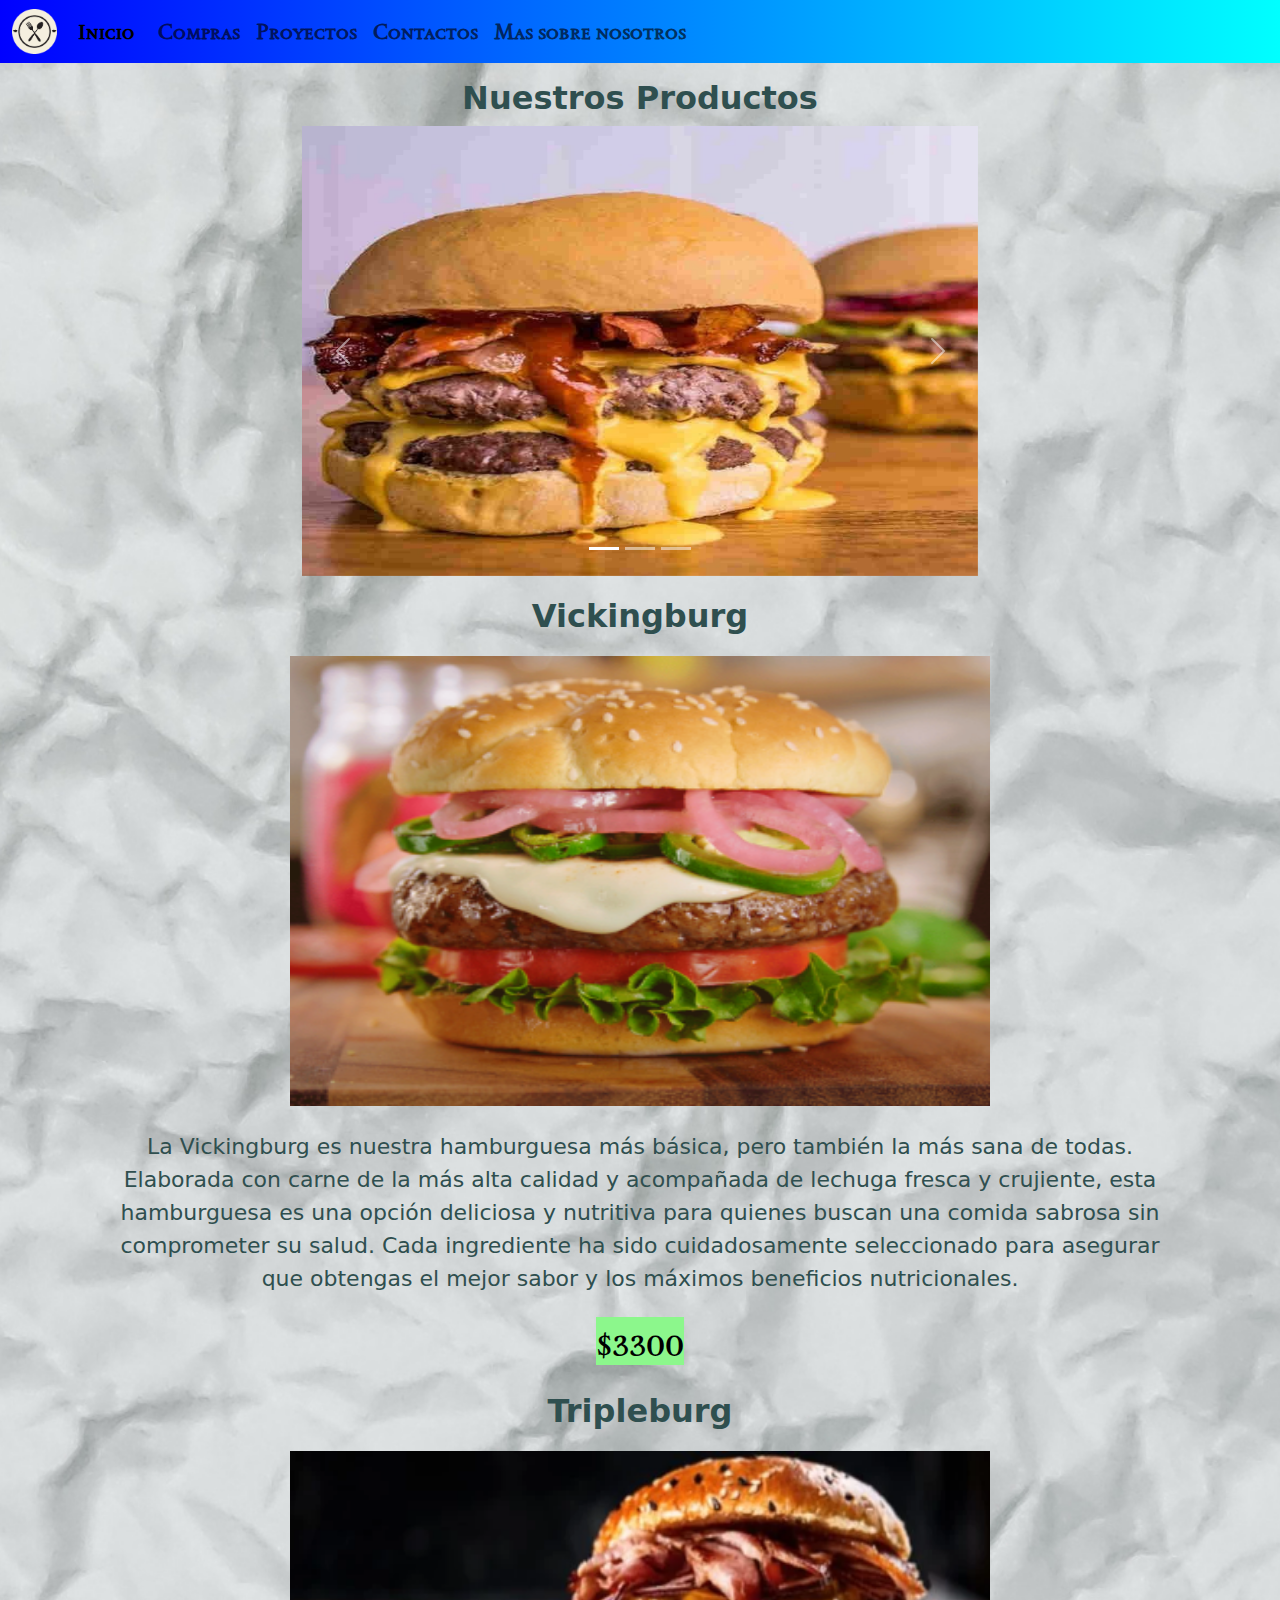
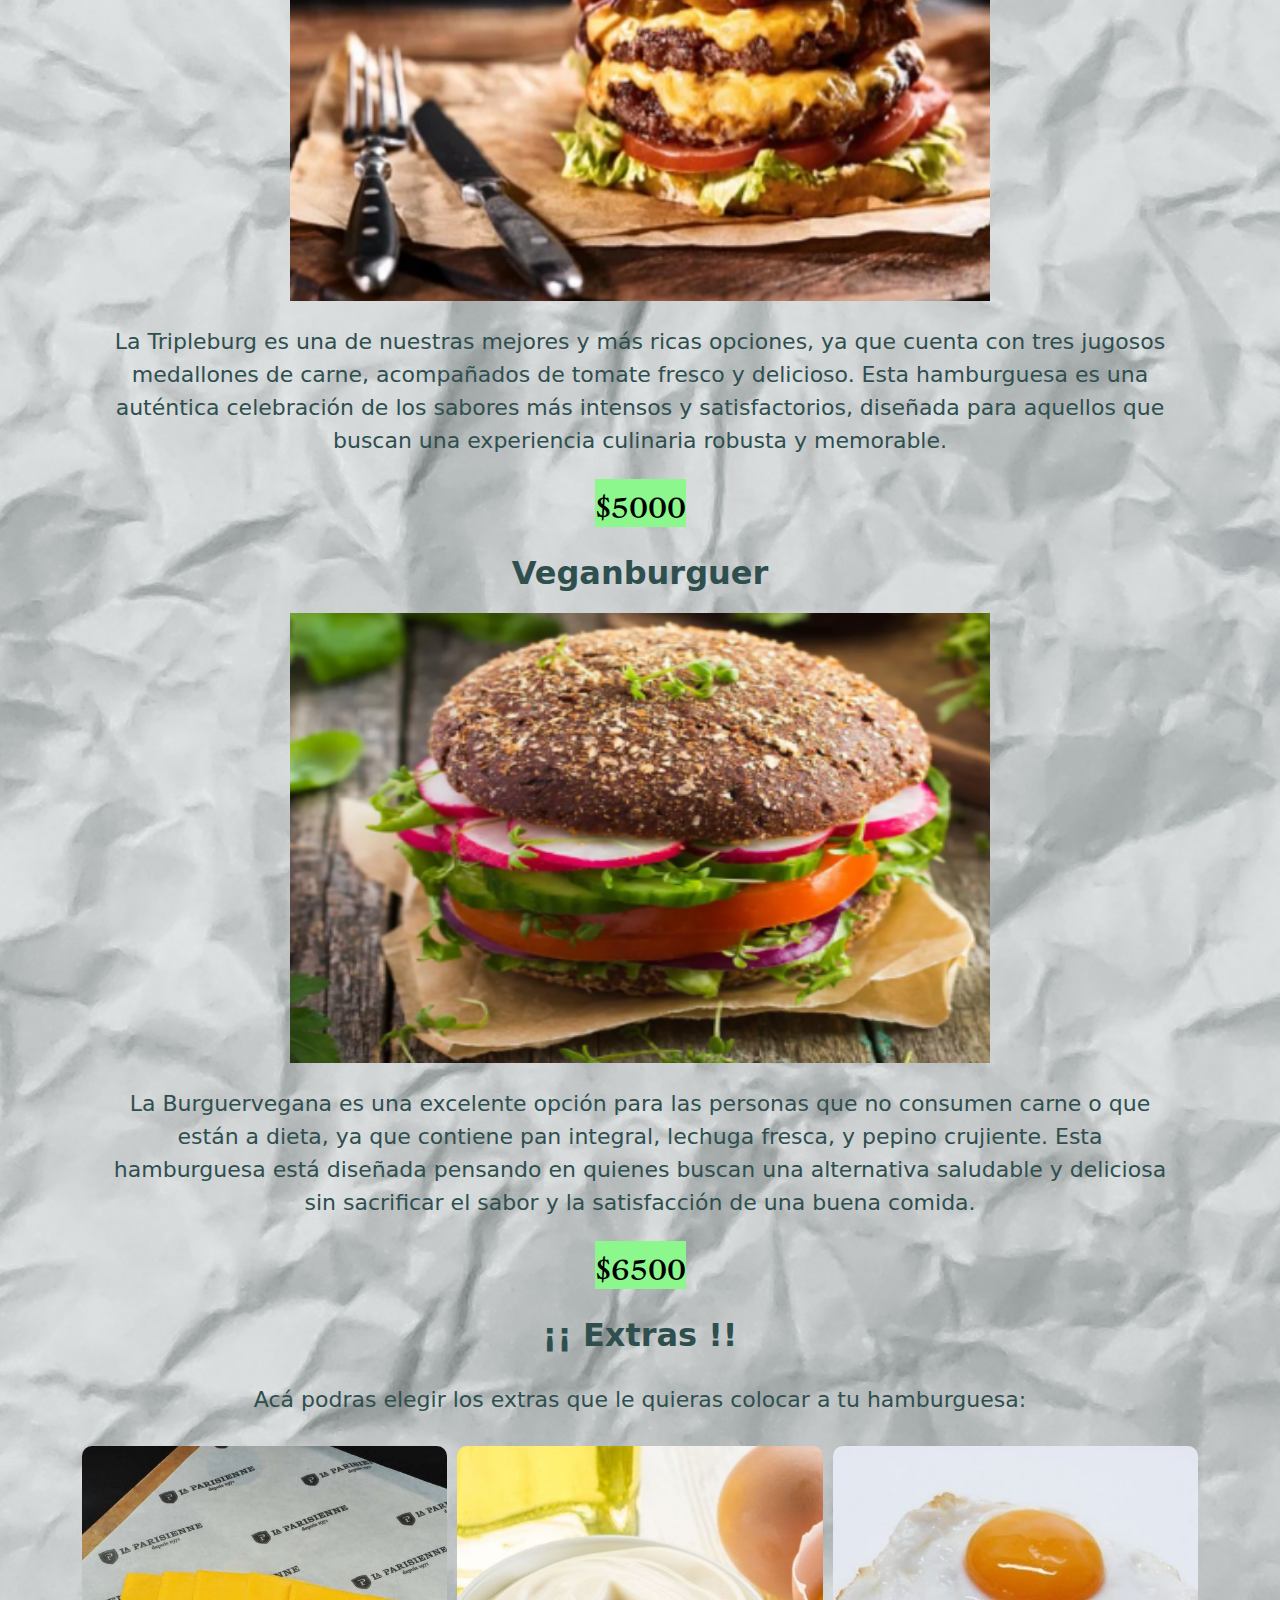
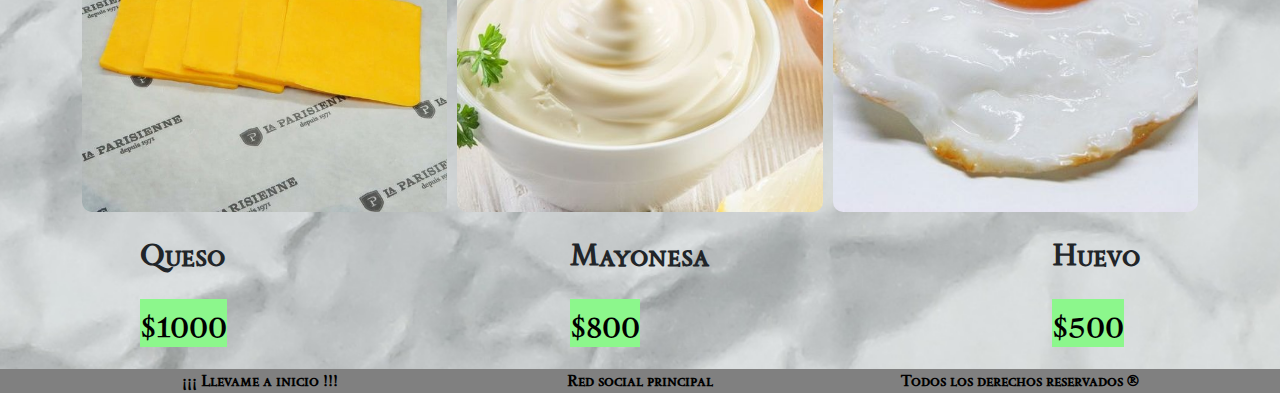
==== commit b2ef1210: "se cambio el fondo de la pagina y se solucionaron problemas de h1" ====
--- a/pages/compras.html
+++ b/pages/compras.html
@@ -4,8 +4,10 @@
 <head>
     <meta charset="UTF-8">
     <meta name="viewport" content="width=device-width, initial-scale=1.0">
-    <meta name="description" content="Hamburgueseria y comida">
-    <meta name="keywords" content="HAMBURGUESAS, HAMBURGUESA, HAMBURGUESERIA, COMIDA, COMIDAS, COMIDA RAPIDA, COMIDA CHATARRA, PIZZA.">
+    <meta name="description"
+        content="Explora nuestra variedad de hamburguesas y productos gourmet. Desde opciones saludables hasta las más indulgentes, encuentra la mejor calidad en cada bocado. ¡Haz tu pedido ahora!">
+    <meta name="keywords"
+        content="compras, productos, hamburguesas, comida rápida, ingredientes frescos, pedidos en línea, ofertas especiales, promociones, descuentos, menú, entrega a domicilio, calidad, servicio al cliente">
     <link href="https://cdn.jsdelivr.net/npm/bootstrap@5.3.3/dist/css/bootstrap.min.css" rel="stylesheet"
         integrity="sha384-QWTKZyjpPEjISv5WaRU9OFeRpok6YctnYmDr5pNlyT2bRjXh0JMhjY6hW+ALEwIH" crossorigin="anonymous">
     <!-- Fuente propia -->
@@ -14,6 +16,7 @@
     <link href="https://fonts.googleapis.com/css2?family=Sedan+SC&display=swap" rel="stylesheet">
     <link rel="stylesheet" href="https://cdnjs.cloudflare.com/ajax/libs/animate.css/4.1.1/animate.min.css" />
     <link rel="stylesheet" href="../styles/style.css"> <!-- CSS -->
+    <link rel="shortcut icon" href="../multimedia/ico11.png" type="image/x-icon">
     <title>Compras</title>
 </head>
 
@@ -56,9 +59,9 @@
     <main> <!-- *** INICIO DE MAIN *** -->
 
         <div>
-            <p class="titulos1">
+            <h1 class="titulos1">
                 Nuestros Productos
-            </p>
+            </h1>
         </div>
         <div class="container">
             <div class="row justify-content-center">
@@ -106,7 +109,7 @@
                     </p>
                     <!-- foto de la vicking burg -->
                     <img class="img-fluid imagenestamanio" src="../multimedia/vicking.png" alt="imagen-de-vicking-burg">
-                    <p class="parrafos1"> <!-- parrafos 1-->
+                    <p class="parrafos2"> <!-- parrafos 1-->
                         La Vickingburg es nuestra hamburguesa más básica, pero también la más sana de todas. Elaborada
                         con carne de la más alta calidad y acompañada de lechuga fresca y crujiente, esta hamburguesa es
                         una opción deliciosa y nutritiva para quienes buscan una comida sabrosa sin comprometer su
@@ -126,7 +129,7 @@
                     <!-- foto de la burguer triple-->
                     <img class="img-fluid imagenestamanio" src="../multimedia/triple.png" alt="foto-de-tripleburg">
                     <!-- foto -->
-                    <p class="parrafos1"> <!-- parrafos 2 -->
+                    <p class="parrafos2"> <!-- parrafos 2 -->
                         La Tripleburg es una de nuestras mejores y más ricas opciones, ya que cuenta con tres jugosos
                         medallones de carne, acompañados de tomate fresco y delicioso. Esta hamburguesa es una auténtica
                         celebración de los sabores más intensos y satisfactorios, diseñada para aquellos que buscan una
@@ -144,7 +147,7 @@
                     </p>
                     <!-- foto de burguer -->
                     <img class="img-fluid imagenestamanio" src="../multimedia/vegan.png" alt="burguer-vegana">
-                    <p class="parrafos1"> <!-- parrafos 1-->
+                    <p class="parrafos2"> <!-- parrafos 2-->
                         La Burguervegana es una excelente opción para las personas que no consumen carne o que están a
                         dieta, ya que contiene pan integral, lechuga fresca, y pepino crujiente. Esta hamburguesa está
                         diseñada pensando en quienes buscan una alternativa saludable y deliciosa sin sacrificar el
--- a/styles/style.css
+++ b/styles/style.css
@@ -154,6 +154,15 @@
   font-weight: bolder;
 }
 
+/*FONDO DE PANTALLA*/
+body {
+  background-image: url(../multimedia/background.png);
+  background-size: cover;
+  background-repeat: no-repeat;
+  background-position: center center;
+  background-attachment: scroll;
+}
+
 /* TODOS LOS TITULOS */
 .titulos1 {
   color: darkslategrey;
@@ -178,6 +187,12 @@
   margin: 1.5rem 1.5rem 0rem 1.5rem;
 }
 
+.parrafos2 {
+  font-size: 22px;
+  display: inline-block;
+  margin: 1.5rem 1.5rem 1rem 1.5rem;
+}
+
 .carrusel {
   margin-bottom: 0.05rem;
   display: flex;
@@ -185,7 +200,8 @@
 }
 
 .link-compras {
-  font-family: "Sedan SC"; /*para el prentregable, luego quitar*/
+  font-family: "Sedan SC";
+  /*para el prentregable, luego quitar*/
   color: black;
   background-color: rgb(140, 247, 140);
   font-size: 40px;
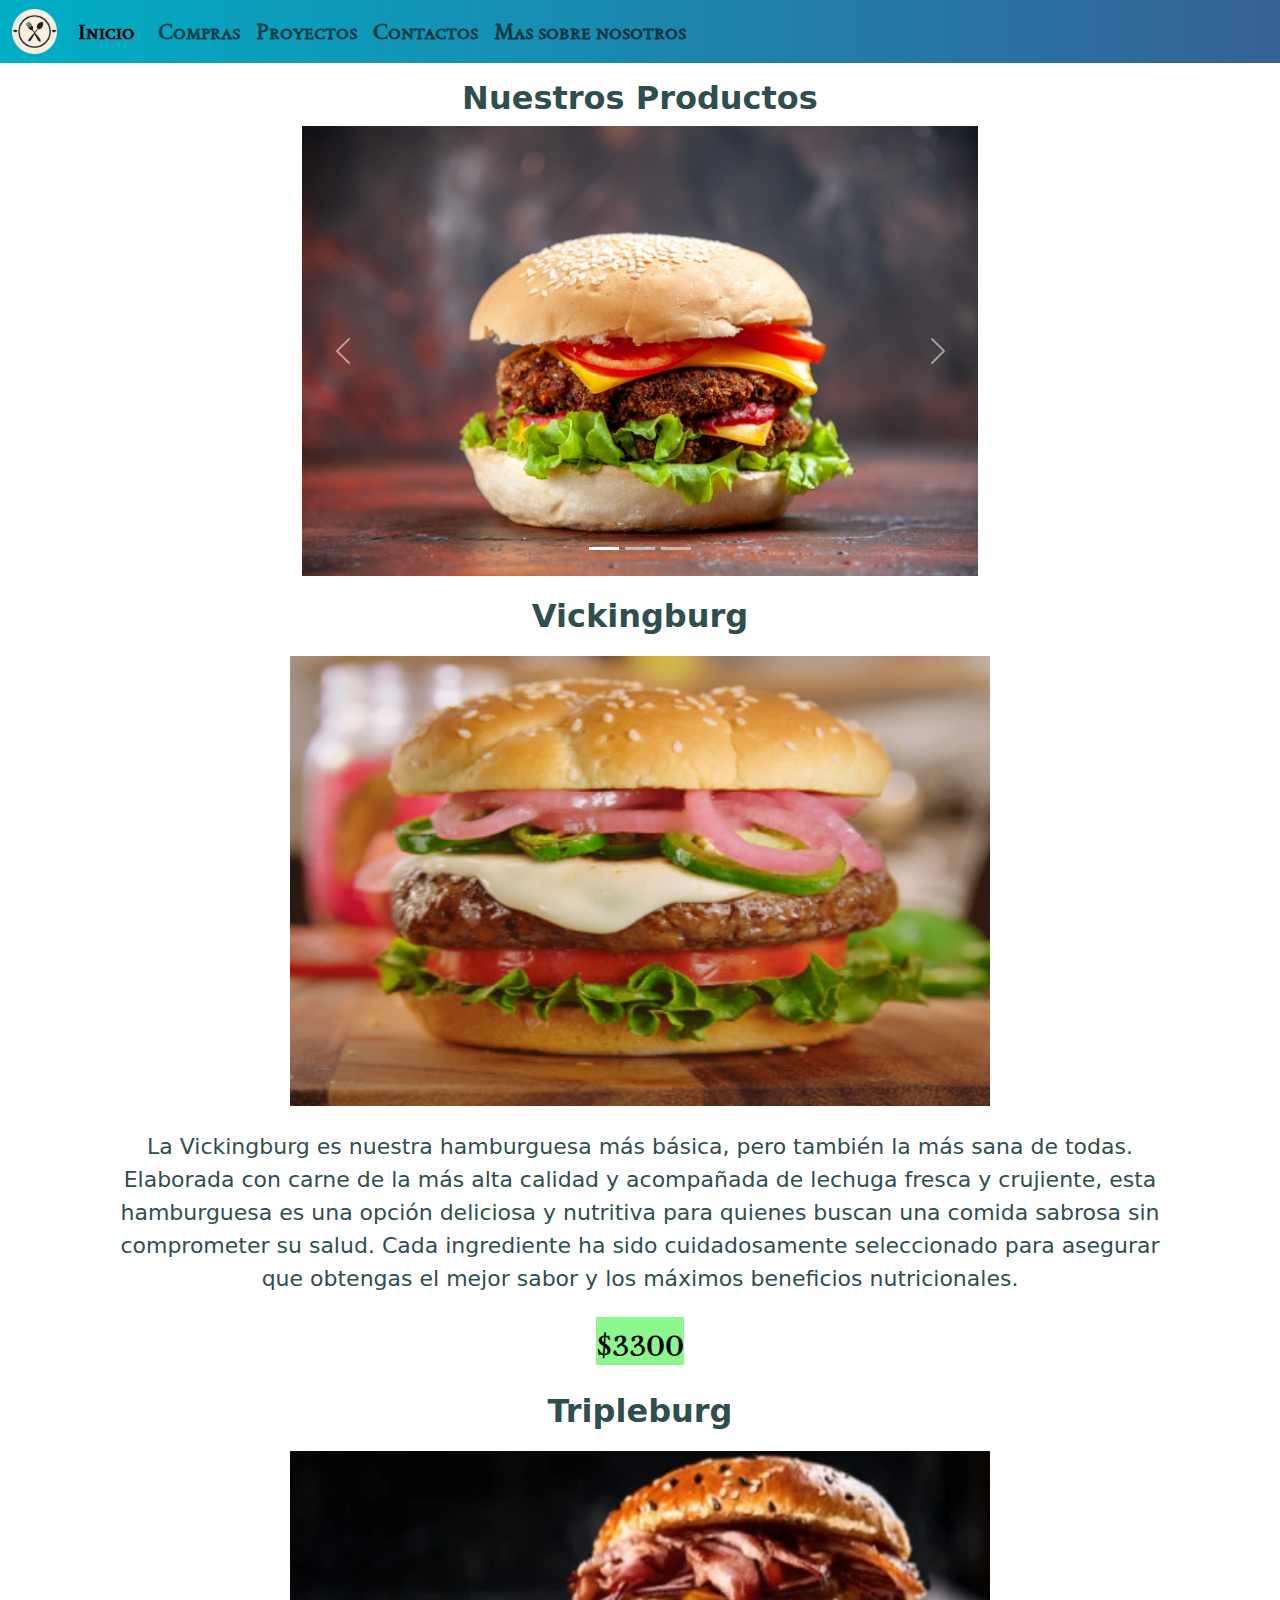
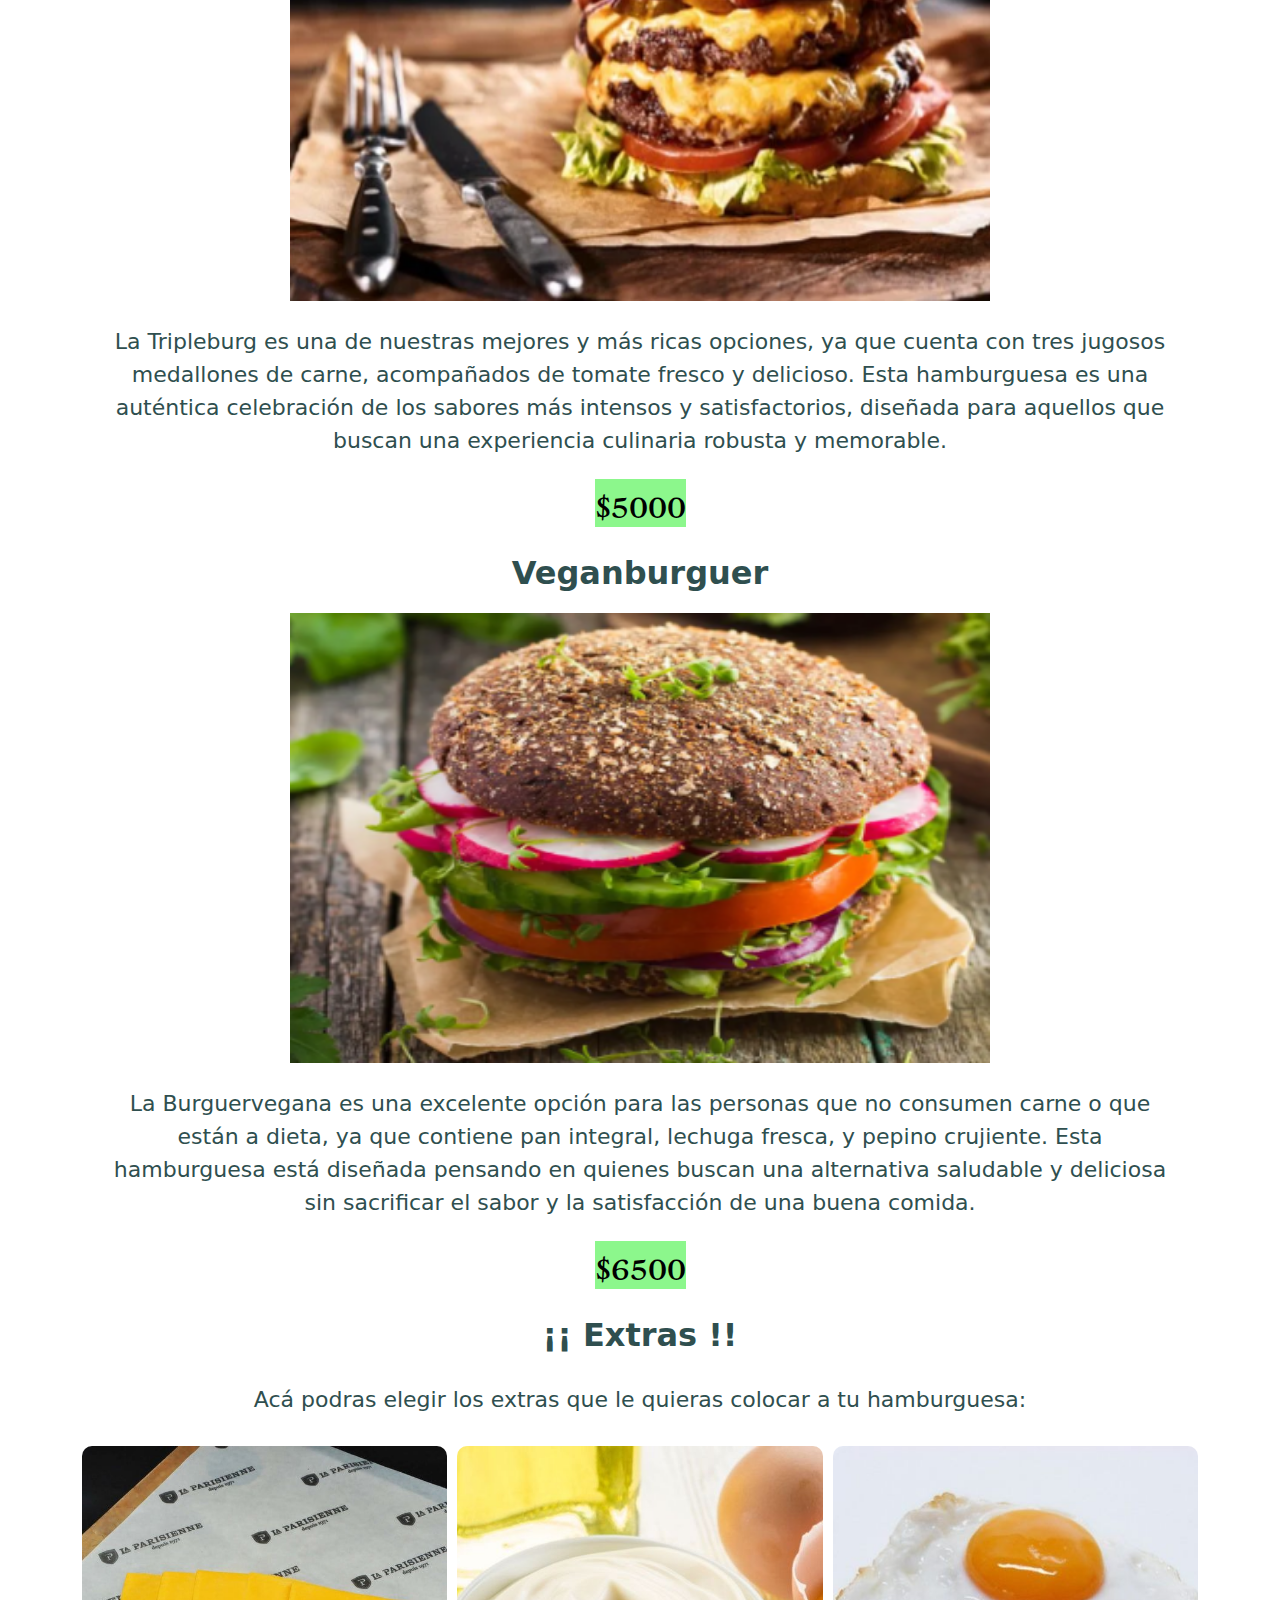
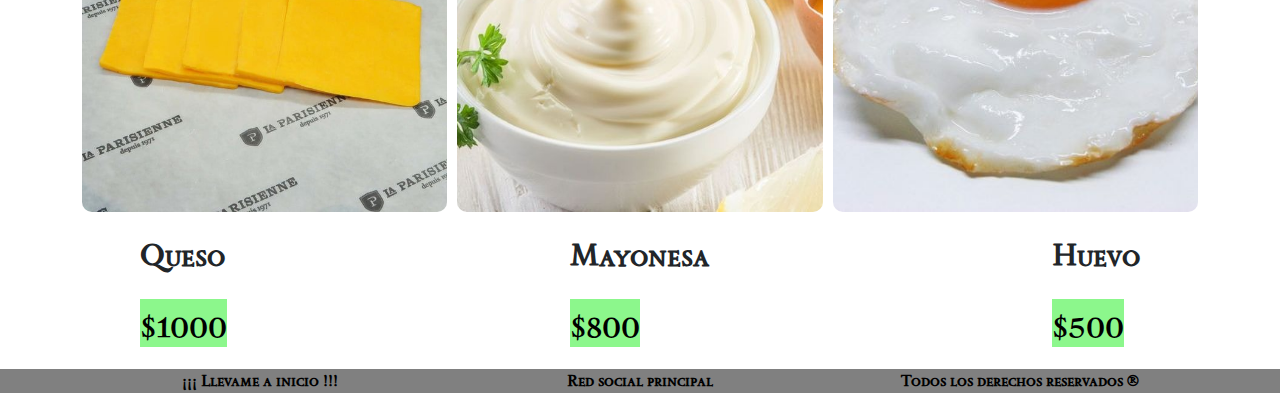
==== commit 4117c1e6: "se corrigio gardiente, se mejoraron algunas imagenes, se mejoraron algunos alt" ====
--- a/pages/compras.html
+++ b/pages/compras.html
@@ -29,7 +29,9 @@
         <!-- inicio navegable / navegacion -->
         <nav class="navbar navbar-expand-lg navegacion animate__animated animate__backInDown">
             <div class="container-fluid">
+                <a href="../index.html"></a>
                 <img class="logo--propio" src="../multimedia/ico11.png" alt="Imagendelogo">
+                </a>
                 <a class="navbar-brand" href="../index.html">Inicio</a>
                 <button class="navbar-toggler" type="button" data-bs-toggle="collapse" data-bs-target="#navbarNav"
                     aria-controls="navbarNav" aria-expanded="false" aria-label="Toggle navigation">
@@ -77,15 +79,15 @@
                     <div class="carousel-inner">
                         <div class="carousel-item active">
                             <img src="../multimedia/producto1.png" class="d-block w-100 imagenestamanio carrusel"
-                                alt="imagen-de-producto1">
+                                alt="imagen-de-hamburguesa1">
                         </div>
                         <div class="carousel-item">
                             <img src="../multimedia/producto2.png" class="d-block w-100 imagenestamanio carrusel"
-                                alt="foto-de-producto2">
+                                alt="foto-de-hamburguesa2">
                         </div>
                         <div class="carousel-item">
                             <img src="../multimedia/producto3.png" class="d-block w-100 imagenestamanio carrusel"
-                                alt="imagen-de-producto3">
+                                alt="imagen-de-hamburguesa3">
                         </div>
                     </div>
                     <button class="carousel-control-prev" type="button" data-bs-target="#carouselExampleIndicators"
--- a/styles/style.css
+++ b/styles/style.css
@@ -5,7 +5,6 @@
   width: 200px;
 }
 
-/*profe en algunos lados force los extend y maps ya que eran requisitos para el preentregable pero luego quiero quitarlos ya que no me sirven tanto como las variables y otras herramientas que si me sirven*/
 * {
   padding: 0;
   margin: 0;
@@ -14,8 +13,7 @@
 
 /* Zona de navegacion */
 .navegacion {
-  background: linear-gradient(to right, #0000ff, #00ffff);
-  /*background-color: $terciario-color;*/
+  background: linear-gradient(to right, #00aec5, #366196);
   font-weight: bolder;
   font-family: "Sedan SC", serif;
   color: black;
@@ -117,7 +115,6 @@
   width: 200px;
 }
 
-/*profe en algunos lados force los extend y maps ya que eran requisitos para el preentregable pero luego quiero quitarlos ya que no me sirven tanto como las variables y otras herramientas que si me sirven*/
 /*TAMAÑO DE IMAGENES EN GENERAL*/
 .imagenestamanio {
   width: 700px;
@@ -126,6 +123,7 @@
 
 /*TAMAÑO DE LAS IMAGENES DE MC DONALS Y BURGUER KING*/ /*para el prentregable luego quitar 300px x 300px(este posiblemente lo deje ya que me sirven los mixins)*/
 .imagenes-mcyburg {
+  margin-top: 1.3rem;
   height: 300px;
   width: 300px;
 }
@@ -152,15 +150,6 @@
   background-color: grey;
   font-family: "Sedan SC", serif;
   font-weight: bolder;
-}
-
-/*FONDO DE PANTALLA*/
-body {
-  background-image: url(../multimedia/background.png);
-  background-size: cover;
-  background-repeat: no-repeat;
-  background-position: center center;
-  background-attachment: scroll;
 }
 
 /* TODOS LOS TITULOS */
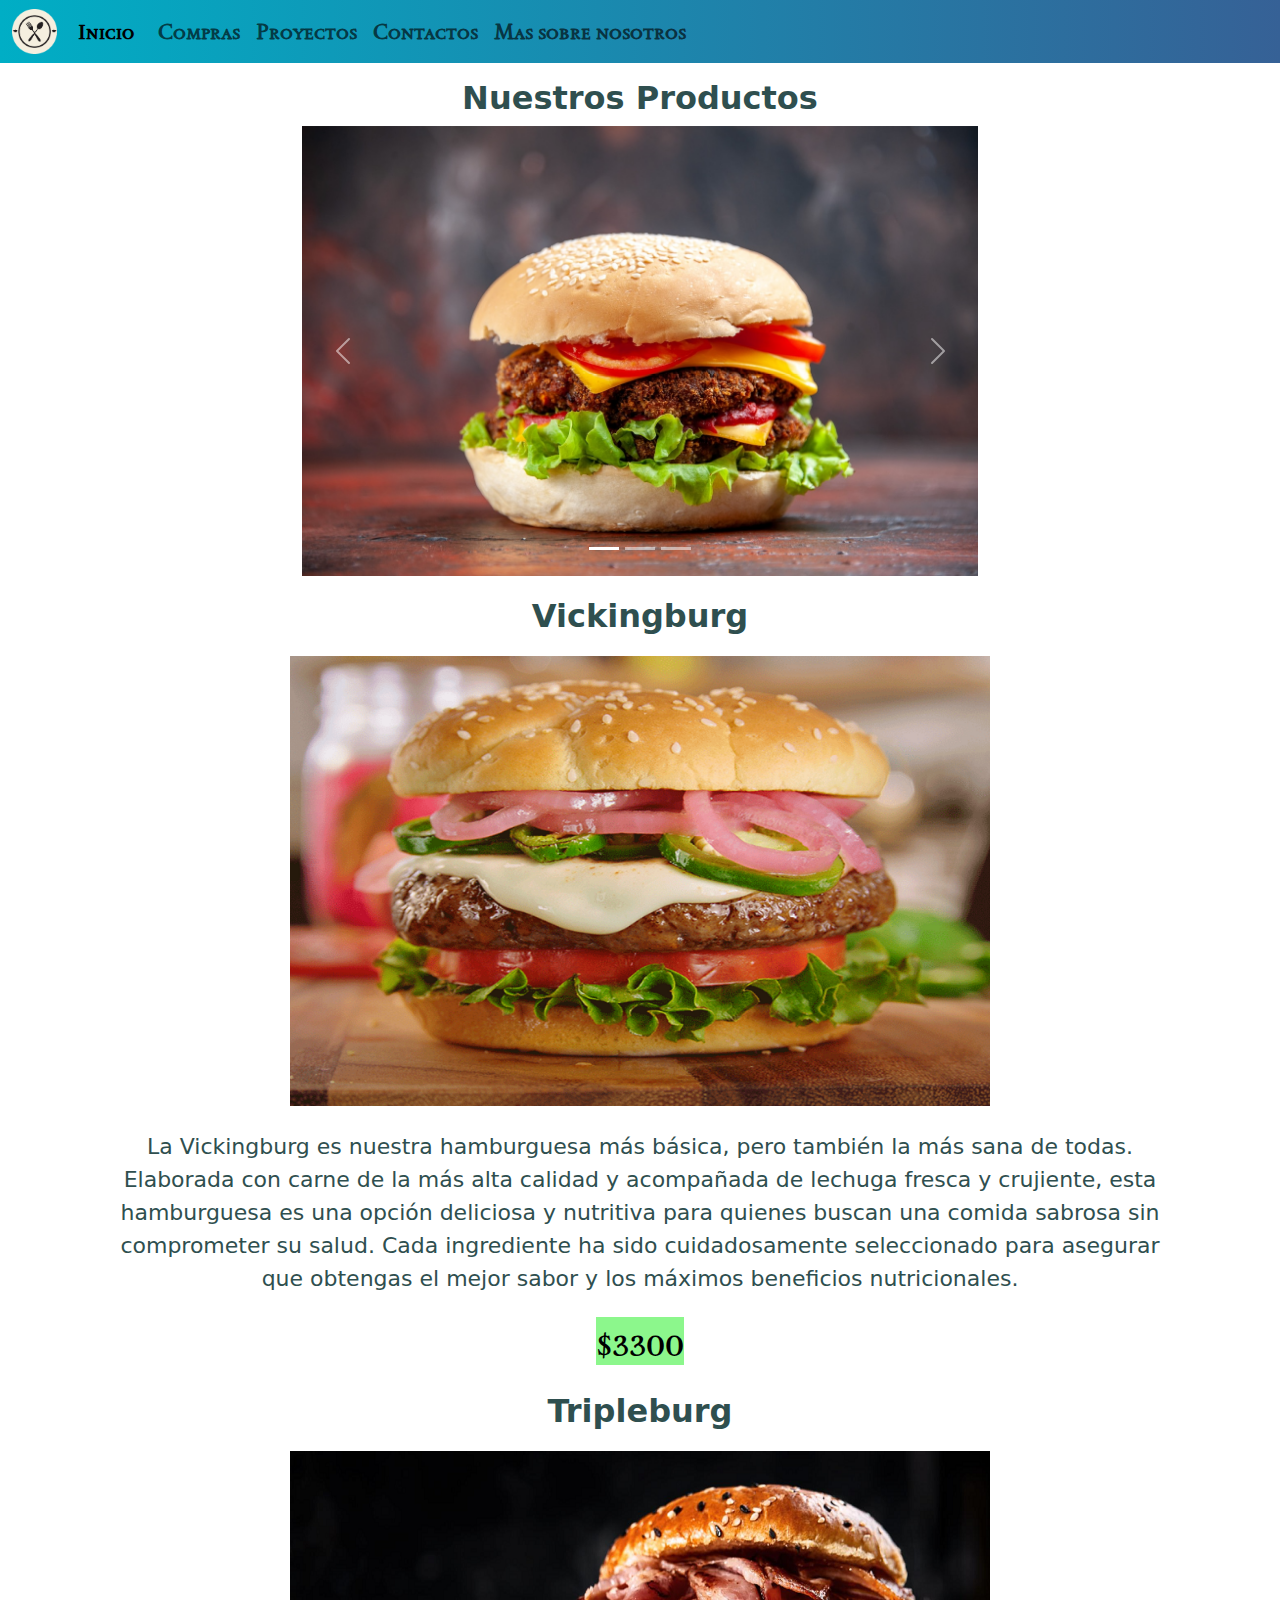
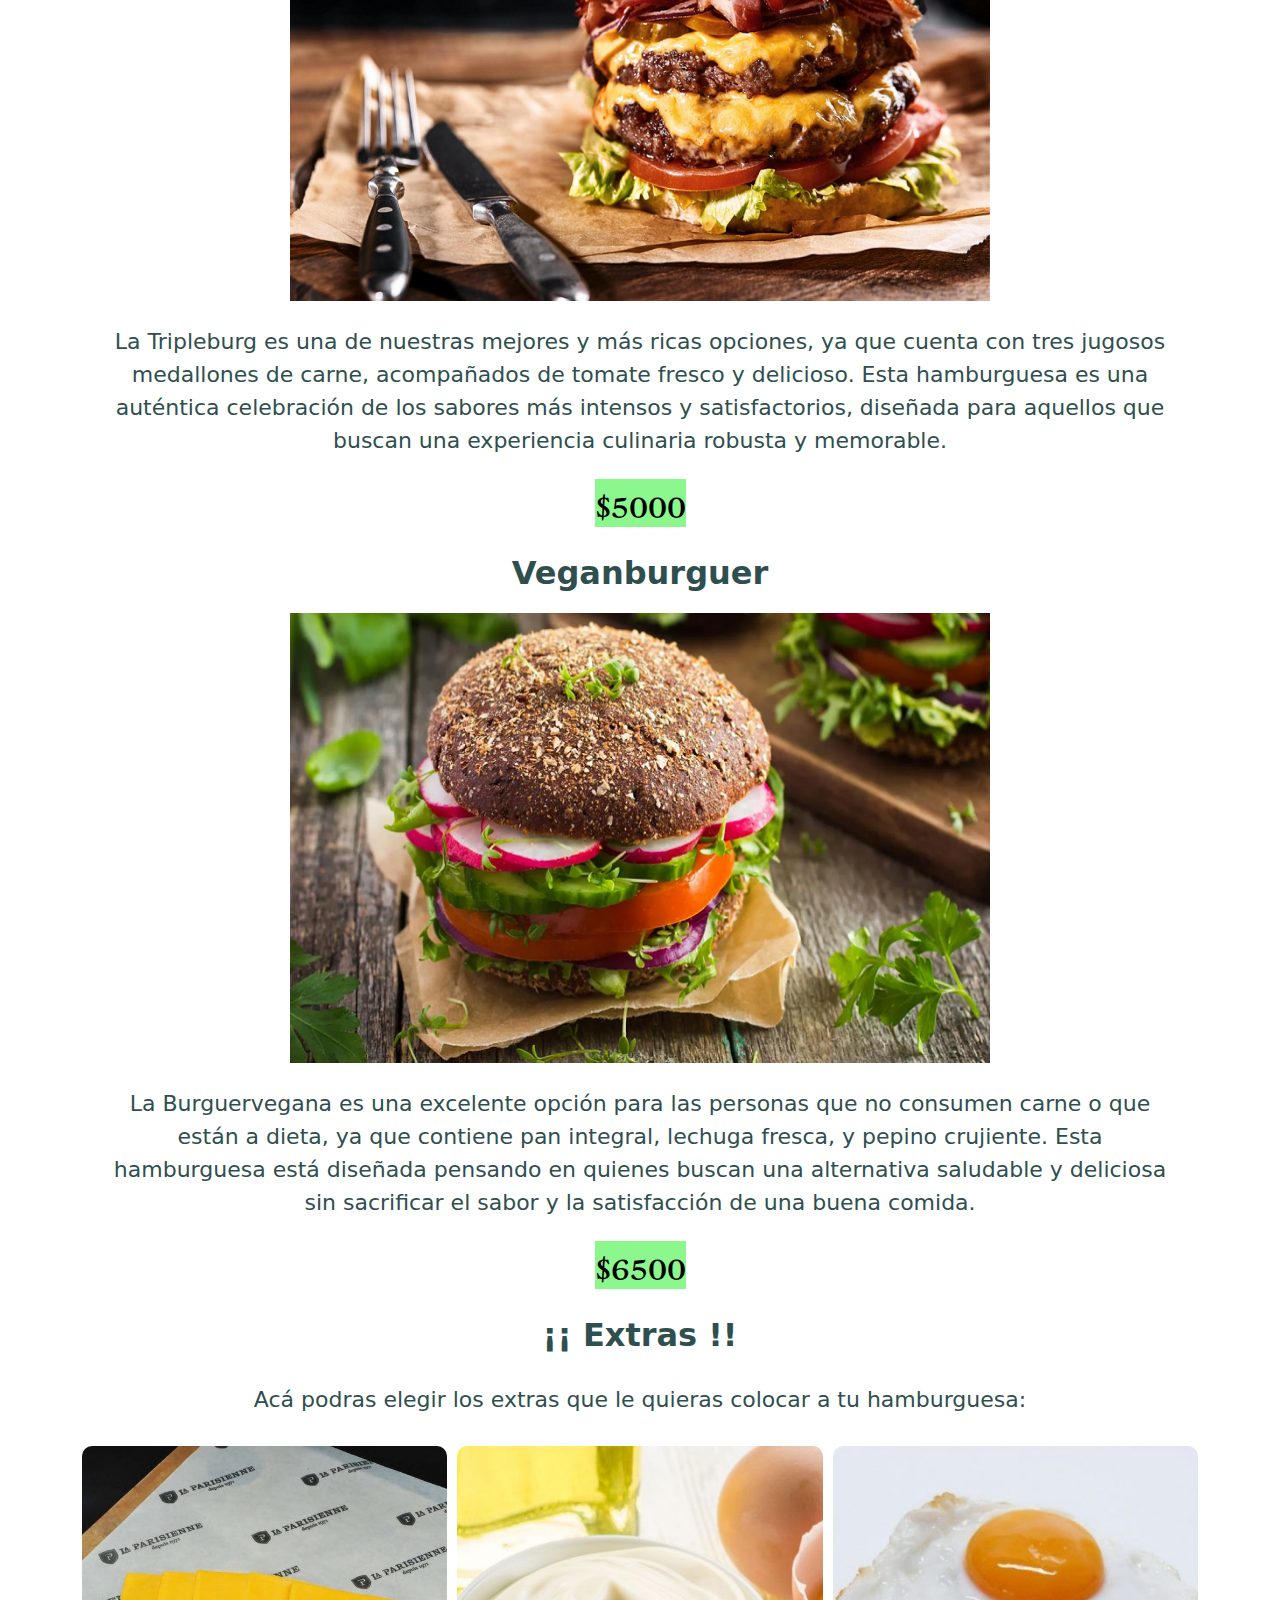
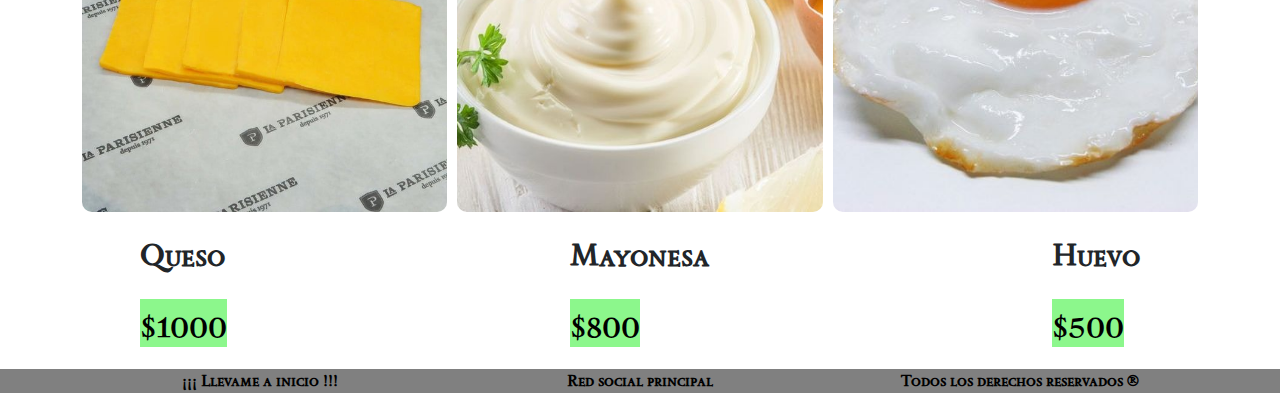
==== commit e49f80db: "se corrigio link del icono y se le subio la calidad a todas las fotos, se quitaron comentarios inece" ====
--- a/pages/compras.html
+++ b/pages/compras.html
@@ -29,7 +29,7 @@
         <!-- inicio navegable / navegacion -->
         <nav class="navbar navbar-expand-lg navegacion animate__animated animate__backInDown">
             <div class="container-fluid">
-                <a href="../index.html"></a>
+                <a href="../index.html">
                 <img class="logo--propio" src="../multimedia/ico11.png" alt="Imagendelogo">
                 </a>
                 <a class="navbar-brand" href="../index.html">Inicio</a>
--- a/styles/style.css
+++ b/styles/style.css
@@ -121,20 +121,21 @@
   height: 450px;
 }
 
-/*TAMAÑO DE LAS IMAGENES DE MC DONALS Y BURGUER KING*/ /*para el prentregable luego quitar 300px x 300px(este posiblemente lo deje ya que me sirven los mixins)*/
+/*TAMAÑO DE LAS IMAGENES DE MC DONALS Y BURGUER KING*/
+/*para el prentregable luego quitar 300px x 300px*/
 .imagenes-mcyburg {
   margin-top: 1.3rem;
   height: 300px;
   width: 300px;
 }
 
-/*TAMAÑO DE LOS EXTRAS*/ /*para el prentregable luego quitar 200px x 200px*/
+/*TAMAÑO DE LOS EXTRAS*/
+/*para el prentregable luego quitar 200px x 200px*/
 .imagenespequenias {
   /*aca le agregaria cosas distintas que se complementarian con .cajapeque*/
 }
 
-/*Profe no las anide porque no me dejaba y se bugueaba todas las imagenes creo que es porque utilizo todo atravez de clases*/
-/* logo */
+/* logo principal */
 .logo--propio {
   width: 45px;
   height: 45px;
@@ -198,6 +199,7 @@
 }
 
 .link-empresa {
+  text-decoration: none;
   margin-top: 1rem;
   text-align: center;
   display: inline-block;
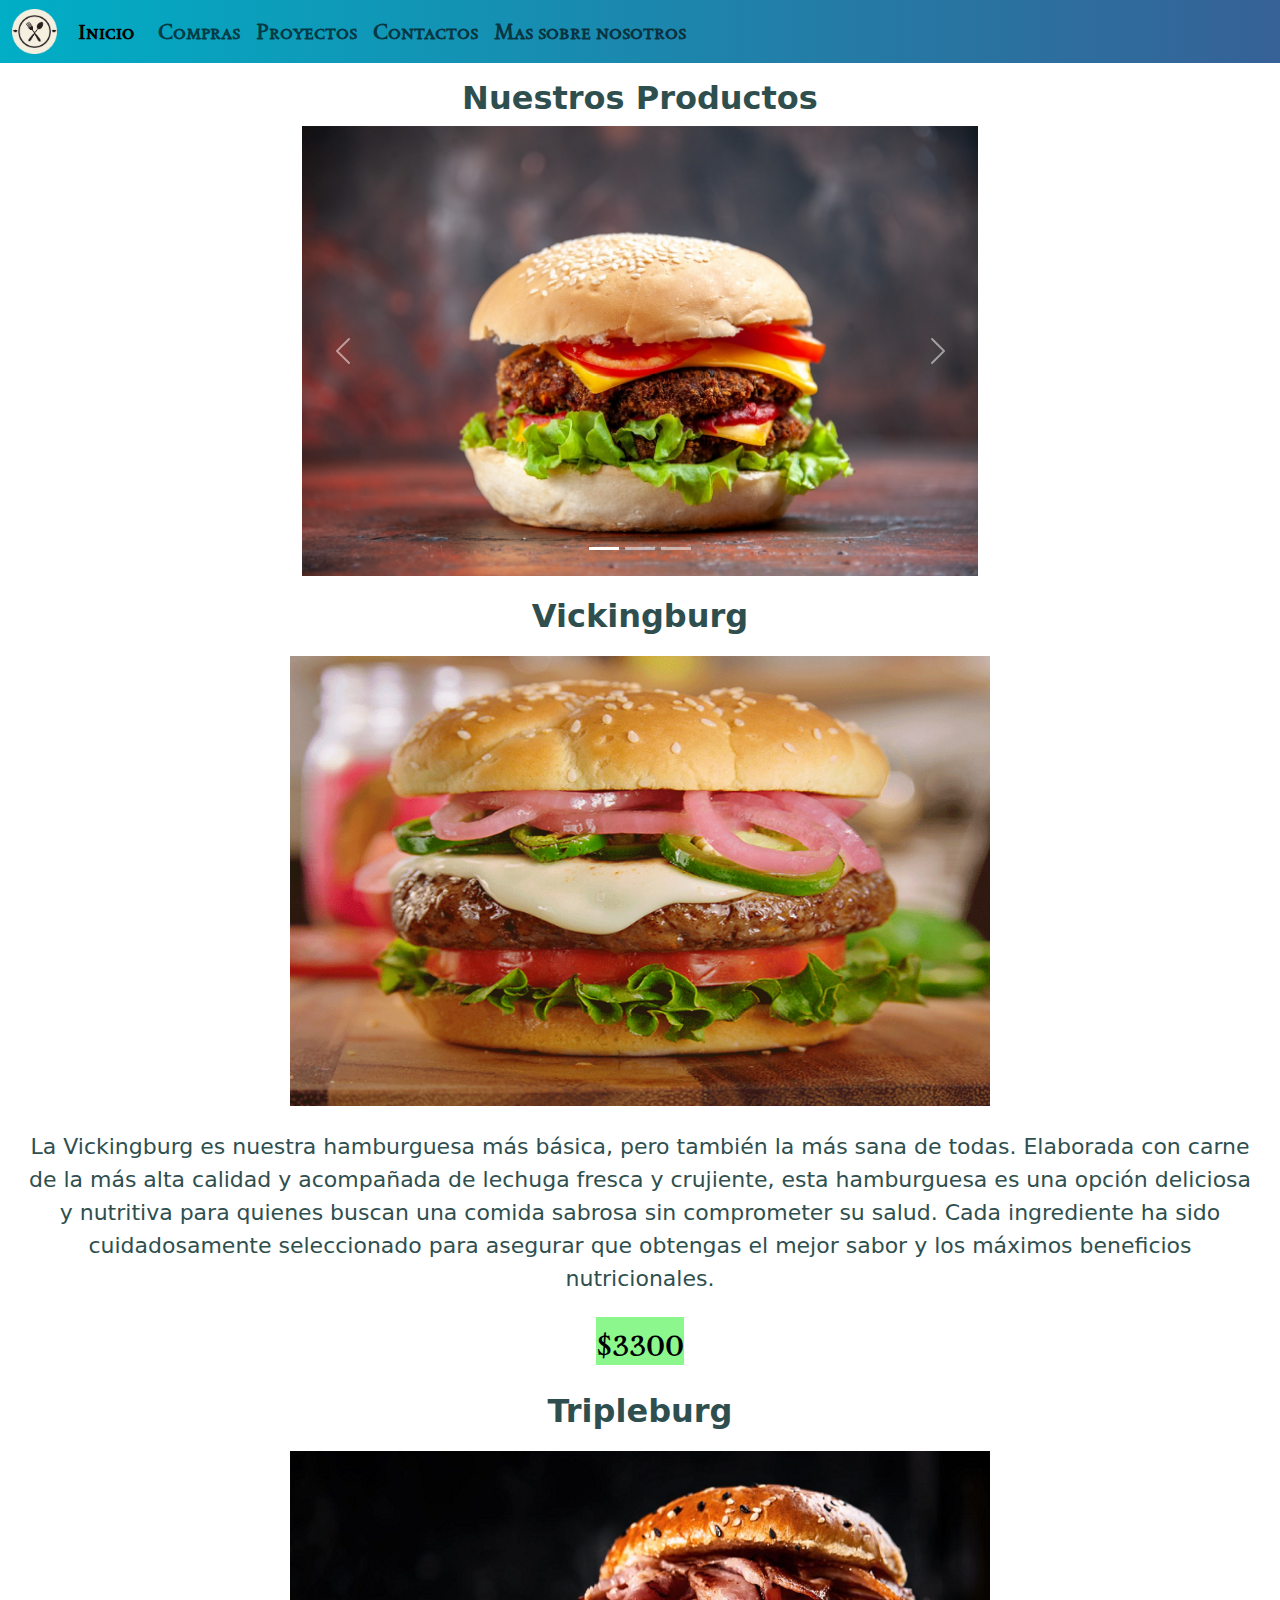
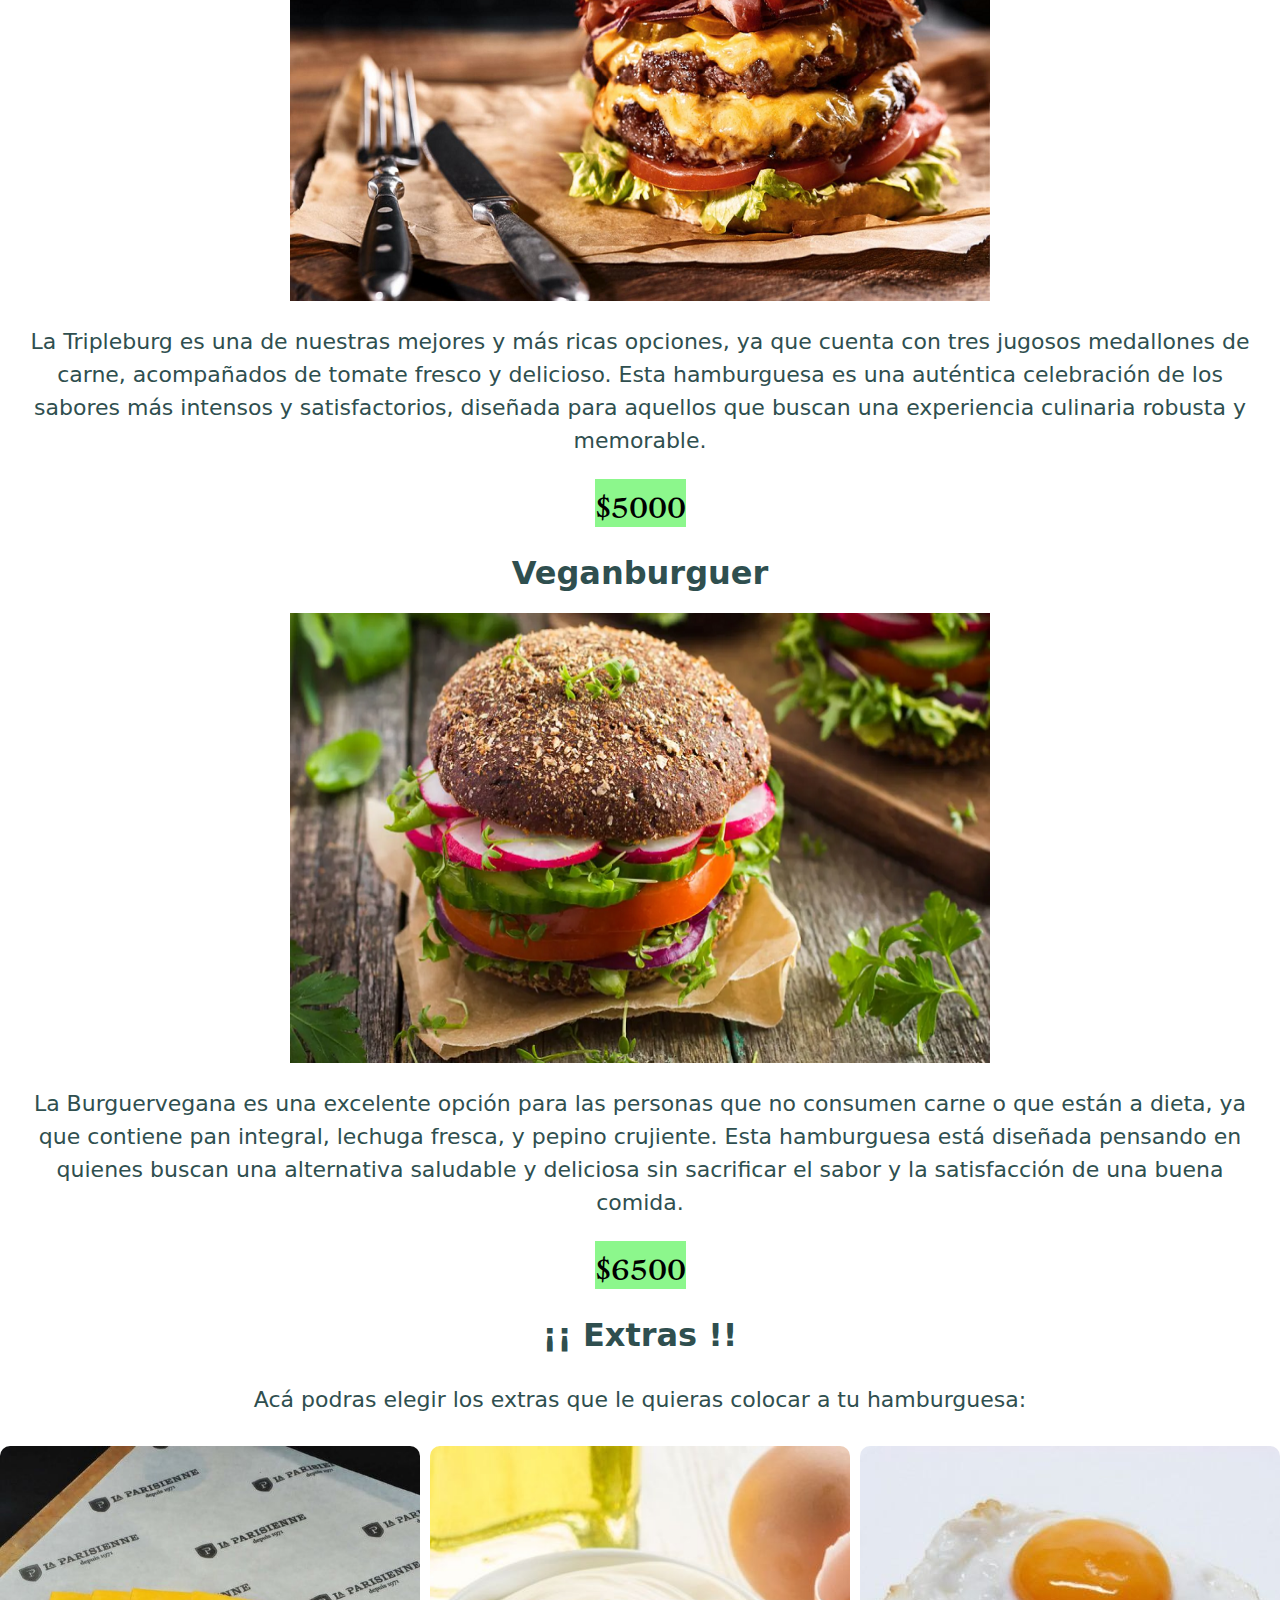
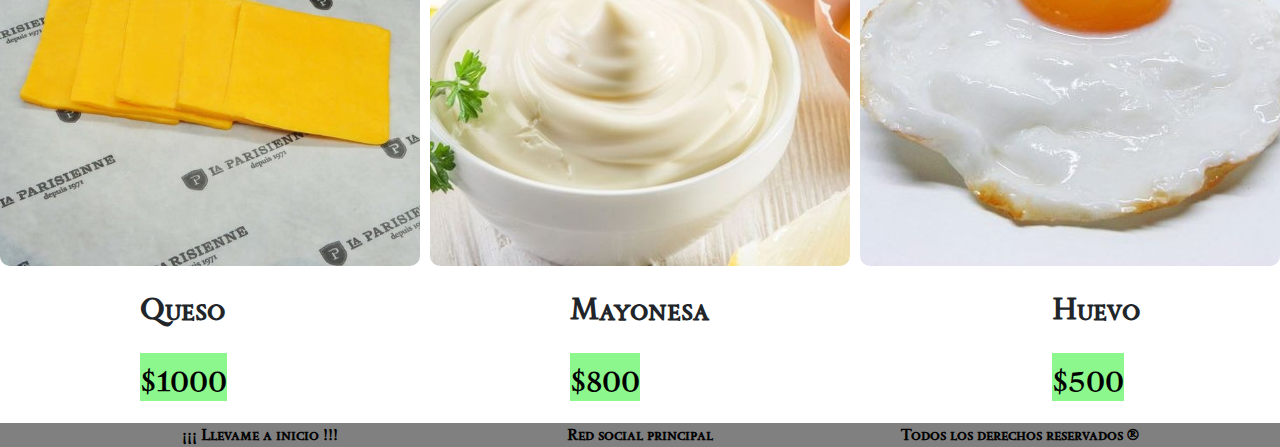
==== commit f5244c77: "se corrigio compras etc" ====
--- a/pages/compras.html
+++ b/pages/compras.html
@@ -30,7 +30,7 @@
         <nav class="navbar navbar-expand-lg navegacion animate__animated animate__backInDown">
             <div class="container-fluid">
                 <a href="../index.html">
-                <img class="logo--propio" src="../multimedia/ico11.png" alt="Imagendelogo">
+                    <img class="logo--propio" src="../multimedia/ico11.png" alt="Imagendelogo">
                 </a>
                 <a class="navbar-brand" href="../index.html">Inicio</a>
                 <button class="navbar-toggler" type="button" data-bs-toggle="collapse" data-bs-target="#navbarNav"
@@ -78,16 +78,16 @@
                     </div>
                     <div class="carousel-inner">
                         <div class="carousel-item active">
-                            <img src="../multimedia/producto1.png" class="d-block w-100 imagenestamanio carrusel"
-                                alt="imagen-de-hamburguesa1">
+                            <img src="../multimedia/producto1.png"
+                                class="d-block w-100 img-fluid imagenestamanio carrusel" alt="imagen-de-hamburguesa1">
                         </div>
                         <div class="carousel-item">
-                            <img src="../multimedia/producto2.png" class="d-block w-100 imagenestamanio carrusel"
-                                alt="foto-de-hamburguesa2">
+                            <img src="../multimedia/producto2.png"
+                                class="d-block w-100 img-fluid imagenestamanio carrusel" alt="foto-de-hamburguesa2">
                         </div>
                         <div class="carousel-item">
-                            <img src="../multimedia/producto3.png" class="d-block w-100 imagenestamanio carrusel"
-                                alt="imagen-de-hamburguesa3">
+                            <img src="../multimedia/producto3.png"
+                                class="d-block w-100 img-fluid imagenestamanio carrusel" alt="imagen-de-hamburguesa3">
                         </div>
                     </div>
                     <button class="carousel-control-prev" type="button" data-bs-target="#carouselExampleIndicators"
@@ -102,91 +102,91 @@
                     </button>
                 </div>
             </div>
-
-            <!-- estructura 1 -->
-            <section class="estructurap1">
-                <article>
-                    <p class="titulos1">
-                        Vickingburg
-                    </p>
-                    <!-- foto de la vicking burg -->
-                    <img class="img-fluid imagenestamanio" src="../multimedia/vicking.png" alt="imagen-de-vicking-burg">
-                    <p class="parrafos2"> <!-- parrafos 1-->
-                        La Vickingburg es nuestra hamburguesa más básica, pero también la más sana de todas. Elaborada
-                        con carne de la más alta calidad y acompañada de lechuga fresca y crujiente, esta hamburguesa es
-                        una opción deliciosa y nutritiva para quienes buscan una comida sabrosa sin comprometer su
-                        salud. Cada ingrediente ha sido cuidadosamente seleccionado para asegurar que obtengas el mejor
-                        sabor y los máximos beneficios nutricionales.
-                    </p>
-                    <a class="link-compras" href>$3300</a>
-                    <!-- click de compras -->
-                </article>
-            </section>
-            <!-- estructura 2 -->
-            <section class="estructurap1">
-                <article>
-                    <p class="titulos1">
-                        Tripleburg
-                    </p>
-                    <!-- foto de la burguer triple-->
-                    <img class="img-fluid imagenestamanio" src="../multimedia/triple.png" alt="foto-de-tripleburg">
-                    <!-- foto -->
-                    <p class="parrafos2"> <!-- parrafos 2 -->
-                        La Tripleburg es una de nuestras mejores y más ricas opciones, ya que cuenta con tres jugosos
-                        medallones de carne, acompañados de tomate fresco y delicioso. Esta hamburguesa es una auténtica
-                        celebración de los sabores más intensos y satisfactorios, diseñada para aquellos que buscan una
-                        experiencia culinaria robusta y memorable.
-                    </p>
-                    <a class="link-compras" href>$5000</a>
-                    <!-- click de compras -->
-                </article>
-            </section>
-            <!-- estructura 3 -->
-            <section class="estructurap1">
-                <article>
-                    <p class="titulos1">
-                        Veganburguer
-                    </p>
-                    <!-- foto de burguer -->
-                    <img class="img-fluid imagenestamanio" src="../multimedia/vegan.png" alt="burguer-vegana">
-                    <p class="parrafos2"> <!-- parrafos 2-->
-                        La Burguervegana es una excelente opción para las personas que no consumen carne o que están a
-                        dieta, ya que contiene pan integral, lechuga fresca, y pepino crujiente. Esta hamburguesa está
-                        diseñada pensando en quienes buscan una alternativa saludable y deliciosa sin sacrificar el
-                        sabor y la satisfacción de una buena comida.
-                    </p>
-                    <a class="link-compras" href>$6500</a>
-                    <!-- click de compras -->
-                </article>
-            </section>
-            <section>
+        </div>
+
+        <!-- estructura 1 -->
+        <section class="estructurap1">
+            <article>
                 <p class="titulos1">
-                    ¡¡ Extras !!
-                </p>
-                <p class="parrafos1 extra">
-                    Acá podras elegir los extras que le quieras colocar a tu hamburguesa:
-                </p>
-                <div class="galeria">
-                    <div class="elemento-galeria"><img src="../multimedia/extra1.png" alt="queso"></div>
-                    <div class="elemento-galeria"><img src="../multimedia/extra2.png" alt="mayonesa"></div>
-                    <div class="elemento-galeria"><img src="../multimedia/extra3.png" alt="huevo"></div>
-                </div>
-                <div class="precios">
-                    <div class="elemento-precios">
-                        <p class="extlet">Queso</p>
-                        <a class="link-compras" href="">$1000</a>
-                    </div>
-                    <div class="elemento-precios">
-                        <p class="extlet">Mayonesa</p>
-                        <a class="link-compras" href="">$800</a>
-                    </div>
-                    <div class="elemento-precios">
-                        <p class="extlet">Huevo</p>
-                        <a class="link-compras" href="">$500</a>
-                    </div>
-                </div>
-            </section>
-        </div>
+                    Vickingburg
+                </p>
+                <!-- foto de la vicking burg -->
+                <img class="img-fluid imagenestamanio" src="../multimedia/vicking.png" alt="imagen-de-vicking-burg">
+                <p class="parrafos2"> <!-- parrafos 1-->
+                    La Vickingburg es nuestra hamburguesa más básica, pero también la más sana de todas. Elaborada
+                    con carne de la más alta calidad y acompañada de lechuga fresca y crujiente, esta hamburguesa es
+                    una opción deliciosa y nutritiva para quienes buscan una comida sabrosa sin comprometer su
+                    salud. Cada ingrediente ha sido cuidadosamente seleccionado para asegurar que obtengas el mejor
+                    sabor y los máximos beneficios nutricionales.
+                </p>
+                <a class="link-compras" href>$3300</a>
+                <!-- click de compras -->
+            </article>
+        </section>
+        <!-- estructura 2 -->
+        <section class="estructurap1">
+            <article>
+                <p class="titulos1">
+                    Tripleburg
+                </p>
+                <!-- foto de la burguer triple-->
+                <img class="img-fluid imagenestamanio" src="../multimedia/triple.png" alt="foto-de-tripleburg">
+                <!-- foto -->
+                <p class="parrafos2"> <!-- parrafos 2 -->
+                    La Tripleburg es una de nuestras mejores y más ricas opciones, ya que cuenta con tres jugosos
+                    medallones de carne, acompañados de tomate fresco y delicioso. Esta hamburguesa es una auténtica
+                    celebración de los sabores más intensos y satisfactorios, diseñada para aquellos que buscan una
+                    experiencia culinaria robusta y memorable.
+                </p>
+                <a class="link-compras" href>$5000</a>
+                <!-- click de compras -->
+            </article>
+        </section>
+        <!-- estructura 3 -->
+        <section class="estructurap1">
+            <article>
+                <p class="titulos1">
+                    Veganburguer
+                </p>
+                <!-- foto de burguer -->
+                <img class="img-fluid imagenestamanio" src="../multimedia/vegan.png" alt="burguer-vegana">
+                <p class="parrafos2"> <!-- parrafos 2-->
+                    La Burguervegana es una excelente opción para las personas que no consumen carne o que están a
+                    dieta, ya que contiene pan integral, lechuga fresca, y pepino crujiente. Esta hamburguesa está
+                    diseñada pensando en quienes buscan una alternativa saludable y deliciosa sin sacrificar el
+                    sabor y la satisfacción de una buena comida.
+                </p>
+                <a class="link-compras" href>$6500</a>
+                <!-- click de compras -->
+            </article>
+        </section>
+        <section>
+            <p class="titulos1">
+                ¡¡ Extras !!
+            </p>
+            <p class="parrafos1 extra">
+                Acá podras elegir los extras que le quieras colocar a tu hamburguesa:
+            </p>
+            <div class="galeria">
+                <div class="elemento-galeria"><img src="../multimedia/extra1.png" alt="queso"></div>
+                <div class="elemento-galeria"><img src="../multimedia/extra2.png" alt="mayonesa"></div>
+                <div class="elemento-galeria"><img src="../multimedia/extra3.png" alt="huevo"></div>
+            </div>
+            <div class="precios">
+                <div class="elemento-precios">
+                    <p class="extlet">Queso</p>
+                    <a class="link-compras" href="">$1000</a>
+                </div>
+                <div class="elemento-precios">
+                    <p class="extlet">Mayonesa</p>
+                    <a class="link-compras" href="">$800</a>
+                </div>
+                <div class="elemento-precios">
+                    <p class="extlet">Huevo</p>
+                    <a class="link-compras" href="">$500</a>
+                </div>
+            </div>
+        </section>
 
     </main> <!-- *** FINAL DE MAIN *** -->
 
--- a/styles/style.css
+++ b/styles/style.css
@@ -26,8 +26,8 @@
     background-color: rgb(182, 182, 182);
   }
   body .carousel-inner img {
-    max-width: 400px;
-    height: 350px;
+    max-width: 48rem;
+    height: 17rem;
   }
   body .galeria {
     grid-template-columns: 1fr;
@@ -56,6 +56,10 @@
     color: black;
   }
   body .parrafos1 {
+    font-size: 16px;
+    color: black;
+  }
+  body .parrafos2 {
     font-size: 16px;
     color: black;
   }
@@ -74,7 +78,7 @@
   }
   body .carousel-inner img {
     max-width: 48rem;
-    height: 350px;
+    height: 17rem;
   }
   body .imagenestamanio {
     width: 400px;
@@ -99,6 +103,10 @@
     color: black;
   }
   body .parrafos1 {
+    font-size: 18px;
+    color: black;
+  }
+  body .parrafos2 {
     font-size: 18px;
     color: black;
   }
@@ -179,8 +187,8 @@
 
 .parrafos2 {
   font-size: 22px;
+  margin: 1.5rem 1.5rem 1rem 1.5rem;
   display: inline-block;
-  margin: 1.5rem 1.5rem 1rem 1.5rem;
 }
 
 .carrusel {
